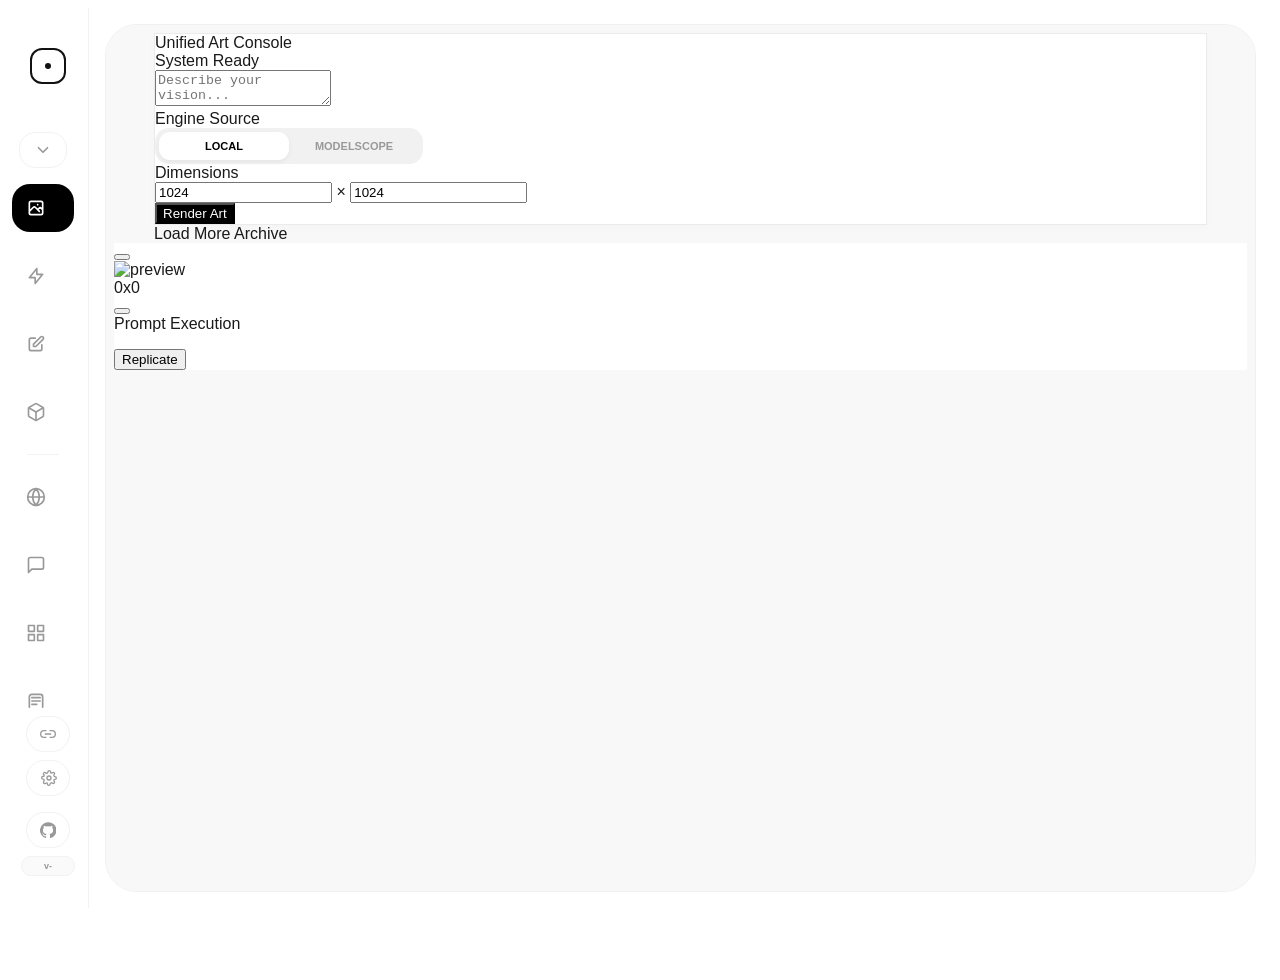
==== static/index.html @ 682364c4 "Merge upstream/main: 吸收上游 2026-07-28 修复 上游更新：APIMART 的 Gemini 协议报错修复、验证地址异步图片 bug 修复、 资产库 URL 公网库、放大" ====
<!DOCTYPE html>
<html lang="zh-CN">

<head>
    <meta charset="UTF-8">
    <meta name="viewport" content="width=device-width, initial-scale=1.0">
    <link rel="icon" href="/static/images/logo.png" type="image/png">
    <title>AI Studio</title>
    <style>
        html.studio-route-booting body {
            visibility: hidden !important;
        }
    </style>
    <script>
        (function(){
            try {
                var theme = localStorage.getItem('studio_theme') || localStorage.getItem('canvas_theme') || 'light';
                if(theme === 'dark') {
                    document.documentElement.classList.add('studio-theme-dark');
                    document.documentElement.classList.add('theme-dark');
                }
                document.documentElement.classList.add('studio-route-booting');
            } catch(e) {}
        })();
    </script>
    <script src="/static/vendor/js/tailwindcss-cdn.js?v=2026.07.28.1782696751"></script>
    <script src="/static/js/theme.js?v=2026.07.28.1783117645"></script>
    <script src="/static/js/i18n.js?v=2026.07.28.1784772334"></script>
    <style>
        @import url('/static/vendor/css/fonts.css?v=2026.07.28.1782696732');

        /* 本地 Tailwind 工具类兜底：CDN 慢/未就绪时也能立刻给图标尺寸，避免首屏左侧栏空白 */
        .w-1\.5 { width: 0.375rem; }
        .h-1\.5 { height: 0.375rem; }
        .w-4 { width: 1rem; }
        .h-4 { height: 1rem; }
        .w-5 { width: 1.25rem; }
        .h-5 { height: 1.25rem; }
        .flex-shrink-0 { flex-shrink: 0; }
        .rounded-full { border-radius: 9999px; }
        .mb-12 { margin-bottom: 3rem; }
        .transition-colors { transition-property: color, background-color, border-color, fill, stroke; transition-duration: 150ms; transition-timing-function: cubic-bezier(0.4, 0, 0.2, 1); }
        .animate-pulse { animation: studio-pulse 2s cubic-bezier(0.4, 0, 0.6, 1) infinite; }
        @keyframes studio-pulse { 0%, 100% { opacity: 1; } 50% { opacity: .5; } }

        :root {
            --accent: #000000;
            --fluid-ease: cubic-bezier(0.3, 0, 0, 1);
            --bg: #ffffff;
            --sidebar-bg: #ffffff;
            --stage-bg: #fcfcfc;
            --border: #f2f2f2;
            --stage-border: #f0f0f0;
            --text: #121212;
            --muted: #999;
            --nav-hover-bg: #fafafa;
            --monitor-bg: rgba(255, 255, 255, 0.7);
            --monitor-border: rgba(0, 0, 0, 0.05);
            --monitor-shadow: rgba(0, 0, 0, 0.04);
            --divider: rgba(0, 0, 0, 0.1);
            --scrollbar: #d8d8d8;
            --scrollbar-hover: #c0c0c0;
            --author-name: #000;
            --social-icon: #ccc;
        }

        html.theme-dark,
        body.theme-dark {
            --bg: #0f141d;
            --sidebar-bg: #0f141d;
            --stage-bg: #111722;
            --border: #242d3b;
            --stage-border: #2a3444;
            --text: #e5e9f0;
            --muted: #8f9aab;
            --nav-hover-bg: #171d29;
            --monitor-bg: rgba(23, 29, 41, 0.82);
            --monitor-border: rgba(255, 255, 255, 0.08);
            --monitor-shadow: rgba(0, 0, 0, 0.3);
            --divider: rgba(255, 255, 255, 0.15);
            --scrollbar: #334155;
            --scrollbar-hover: #475569;
            --author-name: #e5e9f0;
            --social-icon: #64748b;
        }

        /* 极简滚动条 */
        html,
        body {
            overscroll-behavior: auto;
            height: 100%;
            overflow: hidden;
        }

        *::-webkit-scrollbar {
            width: 10px !important;
            height: 10px !important;
            background: transparent !important;
        }

        *::-webkit-scrollbar-track {
            background: transparent !important;
            border: none !important;
        }

        *::-webkit-scrollbar-thumb {
            background-color: var(--scrollbar) !important;
            border: 3px solid transparent !important;
            border-right-width: 3px !important;
            background-clip: padding-box !important;
            border-radius: 10px !important;
            min-height: 36px;
        }

        *::-webkit-scrollbar-thumb:hover {
            background-color: var(--scrollbar-hover) !important;
        }

        *::-webkit-scrollbar-corner {
            background: transparent !important;
        }

        * {
            scrollbar-width: thin !important;
            scrollbar-color: var(--scrollbar) transparent !important;
        }

        body {
            background: var(--bg);
            font-family: 'Space Grotesk', sans-serif;
            overflow: hidden;
            height: 100vh;
            color: var(--text);
            transition: background 0.3s, color 0.3s;
        }

        .app-shell {
            display: flex;
            width: 100%;
            height: 100vh;
            background: var(--bg);
            position: relative;
            transition: background 0.3s;
        }

        /* 侧边栏 */
        .sidebar {
            width: 80px;
            min-width: 80px;
            height: 100vh;
            max-height: 100vh;
            background: var(--sidebar-bg);
            display: flex;
            flex-direction: column;
            align-items: center;
            border-right: 1px solid var(--border);
            padding: 40px 0;
            transition: width 0.5s var(--fluid-ease) 0.5s, background 0.3s, border-color 0.3s;
            z-index: 50;
            overflow: hidden;
        }

        .sidebar:hover {
            width: 220px;
            transition-delay: 0s;
        }

        body.studio-scale-host .sidebar {
            height: calc(100vh / var(--studio-ui-scale, 1));
            max-height: calc(100vh / var(--studio-ui-scale, 1));
            zoom: var(--studio-ui-scale, 1);
        }

        /* 首次加载时与 iframe 的 0.5s 淡入同步播放，避免侧栏"焊死"在原地造成视觉断层 */
        @keyframes sidebar-enter {
            from { opacity: 0; transform: translateX(-6px); }
            to { opacity: 1; transform: translateX(0); }
        }
        html:not(.studio-route-booting) .sidebar {
            animation: sidebar-enter 0.5s var(--fluid-ease);
        }

        .logo-ring {
            width: 36px;
            height: 36px;
            border: 2px solid var(--text);
            border-radius: 12px;
            background: transparent;
            padding: 0;
            color: var(--text);
            display: flex;
            align-items: center;
            justify-content: center;
            cursor: pointer;
            flex: 0 0 auto;
            /* 仅保留 hover 真正会用到的属性过渡，避免 transition: all 因首屏属性补齐被意外触发 */
            transition: transform 0.6s var(--fluid-ease) 0.5s, border-radius 0.6s var(--fluid-ease) 0.5s, border-color 0.3s, background-color .18s, box-shadow .2s;
        }

        .sidebar:hover .logo-ring {
            transform: rotate(90deg);
            border-radius: 50%;
            transition-delay: 0s;
        }

        .logo-ring:hover,
        .logo-ring:focus-visible {
            background: var(--nav-hover-bg);
            border-color: var(--text);
            box-shadow: 0 0 0 4px rgba(148, 163, 184, .16), 0 10px 24px rgba(15, 23, 42, .08);
            outline: none;
        }

        .logo-ring:hover #logo-dot,
        .logo-ring:focus-visible #logo-dot {
            transform: scale(1.8);
        }

        .logo-ring:active {
            transform: scale(.94);
            transition-delay: 0s;
        }

        .sidebar:hover .logo-ring:active {
            transform: rotate(90deg) scale(.94);
        }

        #logo-dot {
            transition: transform .16s ease, background-color .16s ease, box-shadow .16s ease;
        }

        /* 导航项 */
        .nav-item {
            position: relative;
            width: 48px;
            height: 48px;
            flex: 0 0 48px;
            margin: 10px 0;
            display: flex;
            align-items: center;
            justify-content: flex-start;
            border-radius: 18px;
            cursor: pointer;
            /* 只对 width 做带延迟的过渡（侧栏悬停展开效果）；background/color 不参与过渡，避免 active 切换时底色"流动" */
            transition: width 0.3s var(--fluid-ease) 0.5s;
            color: var(--muted);
            overflow: hidden;
            padding-left: 14px;
        }

        .sidebar:hover .nav-item {
            width: 190px;
            transition-delay: 0s;
        }

        .nav-item:hover {
            background: var(--nav-hover-bg);
            color: var(--text);
        }

        .nav-item.active {
            background: var(--accent);
            color: #fff;
        }

        html.theme-dark .nav-item.active,
        body.theme-dark .nav-item.active {
            background: #f1f5f9;
            color: #0f172a;
        }

        .nav-text {
            opacity: 0;
            margin-left: 16px;
            font-weight: 600;
            font-size: 14px;
            white-space: nowrap;
            transition: opacity 0.3s 0.5s;
        }

        .sidebar:hover .nav-text {
            opacity: 1;
            transition-delay: 0.1s;
        }

        .nav-fold-toggle {
            position: relative;
            width: 48px;
            height: 36px;
            flex: 0 0 36px;
            margin: 0 0 6px;
            padding-left: 14px;
            border: 1px solid var(--border);
            border-radius: 16px;
            background: transparent;
            color: var(--muted);
            display: flex;
            align-items: center;
            justify-content: flex-start;
            cursor: pointer;
            overflow: hidden;
            transition: width 0.3s var(--fluid-ease) 0.5s, background-color 0.2s, color 0.2s, border-color 0.2s;
        }

        .sidebar:hover .nav-fold-toggle {
            width: 190px;
            transition-delay: 0s;
        }

        .nav-fold-toggle:hover {
            background: var(--nav-hover-bg);
            color: var(--text);
            border-color: var(--stage-border);
        }

        .nav-fold-icon {
            width: 18px;
            height: 18px;
            flex: 0 0 auto;
            transition: transform 0.25s var(--fluid-ease);
        }

        .nav-fold-toggle[aria-expanded="false"] .nav-fold-icon {
            transform: rotate(-90deg);
        }

        .nav-fold-group {
            width: 100%;
            flex: 0 0 auto;
            max-height: 720px;
            opacity: 1;
            overflow: hidden;
            display: flex;
            flex-direction: column;
            align-items: center;
            transition: max-height 0.3s var(--fluid-ease), opacity 0.2s ease;
        }

        .nav-fold-group.is-collapsed {
            max-height: 0;
            opacity: 0;
            pointer-events: none;
        }

        .sidebar nav {
            width: 100%;
            min-height: 0;
            flex: 1 1 auto;
            overflow-y: auto;
            overflow-x: hidden;
            display: flex;
            flex-direction: column;
            align-items: center;
            padding: 0 0 6px;
            overscroll-behavior: contain;
            scrollbar-gutter: stable;
            -webkit-overflow-scrolling: touch;
            scrollbar-width: thin;
            scrollbar-color: rgba(148, 163, 184, .34) transparent;
        }

        .sidebar::-webkit-scrollbar { width: 4px !important; }
        .sidebar::-webkit-scrollbar-track { background: transparent !important; }
        .sidebar::-webkit-scrollbar-thumb {
            background: rgba(148, 163, 184, .34) !important;
            border: 0 !important;
            border-radius: 999px !important;
        }

        .sidebar nav::-webkit-scrollbar { width: 4px !important; }
        .sidebar nav::-webkit-scrollbar-track { background: transparent !important; }
        .sidebar nav::-webkit-scrollbar-thumb {
            background: rgba(148, 163, 184, .34) !important;
            border: 0 !important;
            border-radius: 999px !important;
        }

        .sidebar nav > * {
            flex-shrink: 0;
        }

        /* 主舞台区 */
        .stage {
            flex: 1;
            background: var(--stage-bg);
            margin: 16px;
            border-radius: 32px;
            overflow: hidden;
            border: 1px solid var(--stage-border);
            position: relative;
            transition: background 0.3s, border-color 0.3s;
        }

        body.studio-scale-host .stage {
            margin: max(10px, calc(16px * var(--studio-ui-scale, 1)));
            border-radius: max(20px, calc(32px * var(--studio-ui-scale, 1)));
        }

        iframe {
            position: absolute;
            inset: 0;
            width: 100%;
            height: 100%;
            border: none;
            opacity: 0;
            transform: scale(1.02);
            filter: blur(4px);
            transition: all 0.5s var(--fluid-ease);
            pointer-events: none;
        }

        iframe.active {
            opacity: 1;
            transform: scale(1);
            filter: blur(0);
            pointer-events: auto;
        }

        /* 左下角监视器 */
        .nano-monitor {
            position: absolute;
            bottom: 24px;
            left: 24px;
            z-index: 100;
            display: flex;
            align-items: center;
            gap: 10px;
            background: var(--monitor-bg);
            backdrop-filter: blur(12px);
            padding: 7px 12px;
            border-radius: 12px;
            border: 1px solid var(--monitor-border);
            box-shadow: 0 4px 20px var(--monitor-shadow);
            font-family: monospace;
            transition: all 0.4s var(--fluid-ease);
        }

        .nano-monitor.is-busy {
            background: #000;
            color: #fff;
            border-color: rgba(255, 255, 255, 0.1);
            box-shadow: 0 8px 30px rgba(0, 0, 0, 0.2);
        }

        .stat-group {
            display: flex;
            align-items: center;
            gap: 7px;
            font-size: 11px;
            font-weight: 700;
            color: var(--text);
        }

        .stat-group:first-child {
            gap: 8px;
        }

        .nano-monitor.is-busy .stat-group {
            color: #fff;
        }

        .divider {
            width: 1px;
            height: 12px;
            background: var(--divider);
        }

        .is-busy .divider {
            background: rgba(255, 255, 255, 0.2);
        }

        .pulse-dot {
            width: 6px;
            height: 6px;
            border-radius: 50%;
            background: #10b981;
            margin-right: 2px;
            flex: 0 0 auto;
        }

        .spinner-nano {
            width: 10px;
            height: 10px;
            border: 2px solid rgba(255, 255, 255, 0.2);
            border-top-color: #fff;
            border-radius: 50%;
            animation: spin 0.8s linear infinite;
            display: none;
        }

        .is-busy .spinner-nano { display: block; }
        .is-busy .pulse-dot { display: none; }

        @keyframes spin {
            to { transform: rotate(360deg); }
        }

        .label-nano {
            text-transform: uppercase;
            letter-spacing: 0.5px;
            opacity: 0.5;
            font-size: 9px;
        }

        /* 作者组件 */
        .author-box {
            width: 100%;
            height: 60px;
            flex: 0 0 60px;
            position: relative;
            display: flex;
            align-items: center;
            justify-content: center;
            overflow: hidden;
        }

        .dx-letter {
            position: absolute;
            font-size: 14px;
            font-weight: 800;
            color: var(--text);
            /* 只过渡 hover 时真正改的 transform/opacity，避免 all 触发延迟 */
            transition: transform 0.5s var(--fluid-ease) 0.4s, opacity 0.5s var(--fluid-ease) 0.4s;
            z-index: 10;
        }

        .letter-d { transform: translateX(-8px); }
        .letter-x { transform: translateX(8px); }

        .sidebar:hover .letter-d {
            transform: translateX(-120px);
            opacity: 0;
            transition-delay: 0s;
        }

        .sidebar:hover .letter-x {
            transform: translateX(120px);
            opacity: 0;
            transition-delay: 0s;
        }

        .author-content-wrap {
            display: flex;
            flex-direction: column;
            align-items: center;
            opacity: 0;
            transform: scale(0.9);
            transition: all 0.4s var(--fluid-ease) 0s;
            pointer-events: none;
        }

        .sidebar:hover .author-content-wrap {
            opacity: 1;
            transform: scale(1);
            transition-delay: 0.2s;
            pointer-events: auto;
        }

        .author-name-lite {
            font-size: 12px;
            font-weight: 700;
            margin-bottom: 8px;
            color: var(--author-name);
        }

        .social-row-lite { display: flex; gap: 12px; }

        .social-icon-lite {
            color: var(--social-icon);
            transition: color 0.2s, transform 0.2s;
        }

        .social-icon-lite:hover {
            color: var(--text);
            transform: translateY(-1px);
        }

        .side-actions {
            margin-top:auto;
            margin-bottom:12px;
            display:flex;
            flex-direction:column;
            align-items:center;
            gap:8px;
            width:100%;
            flex:0 0 auto;
        }

        .side-pill {
            width:44px;
            height:36px;
            border-radius:999px;
            background: transparent;
            border: 1px solid var(--border);
            color: var(--muted);
            display: flex;
            align-items: center;
            justify-content: center;
            cursor: pointer;
            /* 只过渡 hover/激活会改的属性，避免 all 触发延迟 */
            transition: width 0.3s var(--fluid-ease) 0.5s, gap 0.3s var(--fluid-ease) 0.5s, background-color 0.2s, color 0.2s, border-color 0.2s;
            flex-shrink: 0;
            overflow:hidden;
            gap:8px;
            position:relative;
        }

        .sidebar:hover .side-pill {
            width: 170px;
            transition-delay: 0s;
        }

        .side-pill:hover {
            background: var(--nav-hover-bg);
            color: var(--text);
            border-color: var(--stage-border);
        }

        .side-pill.active {
            background: var(--text);
            color: var(--bg);
            border-color: var(--text);
        }

        .side-pill.update-available {
            border-color:#22c55e;
            color:#16a34a;
            overflow:visible;
        }

        html.theme-dark .side-pill.update-available,
        body.theme-dark .side-pill.update-available {
            border-color:#86efac;
            color:#86efac;
        }

        .side-pill.update-available::after {
            content:"NEW";
            position:absolute;
            top:-7px;
            right:-9px;
            min-width:28px;
            height:16px;
            padding:0 5px;
            border-radius:999px;
            background:#22c55e;
            display:flex;
            align-items:center;
            justify-content:center;
            color:#fff;
            font-size:9px;
            font-weight:900;
            letter-spacing:.02em;
            box-shadow:0 6px 16px rgba(34,197,94,.28), 0 0 0 3px rgba(34,197,94,.12);
            pointer-events:none;
        }

        html.theme-dark .side-pill.update-available::after,
        body.theme-dark .side-pill.update-available::after {
            background:#4ade80;
            color:#052e16;
            box-shadow:0 6px 16px rgba(74,222,128,.22), 0 0 0 3px rgba(74,222,128,.12);
        }

        .side-pill svg { width: 16px; height: 16px; flex:0 0 auto; }
        .settings-fold-chevron {
            width: 13px !important;
            height: 13px !important;
            margin-left: -2px;
            opacity: 0;
            max-width: 0;
            overflow: hidden;
            transition: opacity 0.3s 0.5s, max-width 0.3s var(--fluid-ease) 0.5s, transform .22s var(--fluid-ease);
        }
        .sidebar:hover .settings-fold-chevron,
        .sidebar.is-pinned .settings-fold-chevron {
            opacity: .72;
            max-width: 16px;
            transition-delay: .15s, .15s, 0s;
        }
        .settings-fold-toggle[aria-expanded="true"] .settings-fold-chevron {
            transform: rotate(180deg);
        }
        .settings-fold-group {
            width: 100%;
            max-height: 0;
            opacity: 0;
            overflow: hidden;
            display: flex;
            flex-direction: column;
            align-items: center;
            gap: 8px;
            pointer-events: none;
            transition: max-height .28s var(--fluid-ease), opacity .18s ease;
        }
        .settings-fold-group:not(.is-collapsed) {
            max-height: 132px;
            opacity: 1;
            pointer-events: auto;
        }
        .side-pill-text {
            opacity:0;
            max-width:0;
            font-size:12px;
            font-weight:800;
            letter-spacing:.02em;
            white-space:nowrap;
            overflow:hidden;
            transition: opacity 0.3s 0.5s, max-width 0.3s var(--fluid-ease) 0.5s;
        }
        .sidebar:hover .side-pill-text {
            opacity:1;
            max-width:120px;
            transition-delay:.15s;
        }
        /* 折叠态去除 gap，避免图标被推偏 */
        .side-pill { gap:0; }
        .sidebar:hover .side-pill { gap:8px; }

        .project-version-badge {
            width:44px;
            min-height:18px;
            padding:0 4px;
            border-radius:999px;
            border:1px solid var(--border);
            background:var(--nav-hover-bg);
            color:var(--muted);
            display:flex;
            align-items:center;
            justify-content:center;
            font-size:9px;
            font-weight:800;
            line-height:1;
            white-space:nowrap;
            overflow:hidden;
            cursor:pointer;
            transition:width 0.3s var(--fluid-ease) 0.5s, color .2s, border-color .2s, background-color .2s;
        }
        .project-version-badge:hover { color:var(--text); border-color:var(--accent, #6366f1); }
        .project-version-badge.checking { opacity:.6; animation:badge-pulse 1s ease-in-out infinite; }
        @keyframes badge-pulse { 0%,100%{opacity:.5;} 50%{opacity:1;} }

        .sidebar:hover .project-version-badge {
            width:170px;
            transition-delay:0s;
        }

        .project-version-full { display:none; }
        .sidebar:hover .project-version-compact { display:none; }
        .sidebar:hover .project-version-full { display:inline; }

        .update-now-btn {
            display:none;
            width:56px;
            min-height:24px;
            padding:0 7px;
            border-radius:999px;
            border:1px solid rgba(34,197,94,.35);
            background:rgba(34,197,94,.1);
            color:#16a34a;
            align-items:center;
            justify-content:center;
            gap:5px;
            font-size:9px;
            font-weight:900;
            overflow:hidden;
            transition:width 0.3s var(--fluid-ease) 0.5s, background-color .2s, color .2s, border-color .2s;
        }
        .update-now-btn.show { display:flex; }
        .sidebar:hover .update-now-btn { width:170px; transition-delay:0s; }
        .update-now-btn:hover { background:#16a34a; color:#fff; border-color:#16a34a; }
        .update-now-btn[disabled] { opacity:.7; cursor:wait; }
        .update-now-btn svg { display:none; width:14px; height:14px; flex:0 0 auto; }
        .sidebar:hover .update-now-btn svg { display:block; }
        .update-now-text {
            opacity:1;
            max-width:42px;
            white-space:nowrap;
            overflow:hidden;
            transition: opacity 0.3s 0.5s, max-width 0.3s var(--fluid-ease) 0.5s;
        }
        .update-action-prefix { display:none; }
        .update-version-full { display:none; }
        .sidebar:hover .update-version-compact { display:none; }
        .sidebar:hover .update-version-full { display:inline; }
        .sidebar:hover .update-action-prefix { display:inline; }
        .sidebar:hover .update-now-text { max-width:130px; transition-delay:.15s; }
        .update-now-btn.show + .project-version-badge { display:none; }
        html.theme-dark .update-now-btn,
        body.theme-dark .update-now-btn {
            border-color:rgba(134,239,172,.42);
            background:rgba(74,222,128,.12);
            color:#86efac;
        }
        html.theme-dark .update-now-btn:hover,
        body.theme-dark .update-now-btn:hover {
            background:#86efac;
            border-color:#86efac;
            color:#052e16;
        }

        @media (max-height: 760px) {
            .sidebar {
                padding: 18px 0 14px;
                overflow-y:hidden;
                overflow-x:hidden;
                overscroll-behavior:contain;
                -webkit-overflow-scrolling:touch;
                scrollbar-width:thin;
                scrollbar-color:rgba(148,163,184,.34) transparent;
            }
            .sidebar nav {
                flex:1 1 auto;
                min-height:0;
                overflow-y:auto;
                overflow-x:hidden;
                padding-bottom:0;
            }
            .logo-ring { margin-bottom: 16px !important; }
            .nav-item {
                height: 42px;
                flex-basis: 42px;
                margin: 5px 0;
                border-radius: 15px;
            }
            .nav-fold-toggle {
                height: 32px;
                flex-basis: 32px;
                margin-bottom: 4px;
                border-radius: 14px;
            }
            .nav-fold-group { max-height: 720px; }
            .side-actions {
                margin-top:auto;
                margin-bottom:6px;
                gap:5px;
                padding-top:8px;
                border-top:1px solid var(--border);
            }
            .settings-fold-group {
                gap: 5px;
            }
            .settings-fold-group:not(.is-collapsed) {
                max-height: 105px;
            }
            .side-pill {
                height:30px;
                flex-basis:30px;
                width:40px;
            }
            .project-version-badge { width:40px; min-height:16px; font-size:8px; }
            .update-now-btn.show { min-height:22px; width:48px; }
            .author-box {
                height:32px;
                flex-basis:32px;
            }
            .dx-letter {
                font-size:12px;
            }
        }

        @media (max-height: 660px) {
            .sidebar { padding: 12px 0; }
            .sidebar nav {
                flex:1 1 auto;
                min-height:0;
                overflow-y:auto;
                overflow-x:hidden;
                padding-bottom:0;
            }
            .logo-ring {
                width:32px;
                height:32px;
                border-radius:10px;
                margin-bottom:10px !important;
            }
            .nav-item {
                height:38px;
                flex-basis:38px;
                margin:3px 0;
                border-radius:14px;
            }
            .nav-fold-toggle { height:30px; flex-basis:30px; }
            .nav-fold-group { max-height: 720px; }
            .side-actions {
                margin-top:auto;
                margin-bottom:4px;
                gap:4px;
                padding-top:6px;
            }
            .settings-fold-group {
                gap: 4px;
            }
            .settings-fold-group:not(.is-collapsed) {
                max-height: 102px;
            }
            .side-pill {
                height:30px;
                flex-basis:30px;
                width:38px;
            }
            .author-box {
                height:28px;
                flex-basis:28px;
            }
            .dx-letter {
                font-size:11px;
            }
            .side-pill svg { width:15px; height:15px; }
            .project-version-badge { width:38px; min-height:16px; font-size:8px; }
            .update-now-btn.show { width:46px; min-height:22px; font-size:8px; }
        }

        .studio-modal[hidden] {
            display:none !important;
        }

        .studio-modal {
            position:fixed;
            inset:0;
            z-index:500;
            display:flex;
            align-items:center;
            justify-content:center;
            padding:24px;
            background:rgba(15,23,42,.38);
            backdrop-filter:blur(10px);
        }

        .studio-modal-panel {
            width:min(560px, 100%);
            max-height:min(760px, calc(100vh - 48px));
            display:flex;
            flex-direction:column;
            overflow:hidden;
            border-radius:8px;
            border:1px solid rgba(15,23,42,.1);
            background:#fff;
            color:#111827;
            box-shadow:0 24px 70px rgba(15,23,42,.24);
        }

        .studio-modal-head {
            display:flex;
            align-items:flex-start;
            justify-content:space-between;
            gap:16px;
            padding:20px 20px 14px;
            border-bottom:1px solid #eef2f7;
        }

        .studio-modal-kicker {
            font-size:11px;
            font-weight:900;
            letter-spacing:.08em;
            color:#16a34a;
            text-transform:uppercase;
            margin-bottom:6px;
        }

        .studio-modal-title {
            font-size:20px;
            line-height:1.25;
            font-weight:900;
            margin:0;
            letter-spacing:0;
        }

        .studio-modal-close {
            width:32px;
            height:32px;
            border-radius:8px;
            border:1px solid #e5e7eb;
            background:#fff;
            color:#64748b;
            display:flex;
            align-items:center;
            justify-content:center;
            cursor:pointer;
            flex:0 0 auto;
        }

        .studio-modal-close:hover {
            color:#111827;
            border-color:#cbd5e1;
            background:#f8fafc;
        }

        .studio-modal-body {
            padding:18px 20px;
            overflow:auto;
        }

        .studio-modal-copy {
            margin:0 0 14px;
            color:#475569;
            font-size:13px;
            line-height:1.7;
        }

        .update-modal-summary {
            display:flex;
            align-items:flex-start;
            gap:10px;
            margin-top:16px;
            padding:12px;
            border:1px solid #e5e7eb;
            border-radius:8px;
            background:#f8fafc;
            color:#334155;
            font-size:12px;
            line-height:1.55;
        }

        .update-modal-summary strong {
            display:block;
            color:#111827;
            margin-bottom:2px;
            font-size:12px;
        }

        .update-modal-dot {
            width:9px;
            height:9px;
            margin-top:4px;
            border-radius:99px;
            background:#94a3b8;
            flex:0 0 auto;
        }

        .update-modal-summary.ok .update-modal-dot { background:#22c55e; }
        .update-modal-summary.warn .update-modal-dot { background:#f59e0b; }
        .update-modal-summary.fail .update-modal-dot { background:#ef4444; }

        /* 更新弹窗：双卡片需要更宽的面板，避免左右布局被裁剪 */
        #project-update-modal .studio-modal-panel { width:min(880px, 100%); max-height:min(840px, calc(100vh - 48px)); }
        .update-notes-box { margin:2px 0 14px; padding:12px; border:1px solid #e5e7eb; border-radius:8px; background:#fbfdff; }
        .update-notes-head { display:flex; align-items:center; justify-content:space-between; gap:12px; margin-bottom:8px; }
        .update-notes-head strong { font-size:12px; color:#111827; font-weight:950; }
        .update-notes-version { color:#64748b; font-size:11px; font-weight:800; white-space:nowrap; }
        .update-notes-list { margin:0; padding:0 0 0 16px; display:grid; gap:6px; color:#334155; font-size:12px; line-height:1.55; }
        .update-notes-empty { margin:0; color:#94a3b8; font-size:12px; line-height:1.55; }
        .update-source-list { display:grid; grid-template-columns:1fr 1fr; gap:12px; margin-top:14px; align-items:stretch; }
        @media (max-width: 720px) { .update-source-list { grid-template-columns:1fr; } }
        .update-source-card { width:100%; min-width:0; border:1px solid #e5e7eb; border-radius:10px; background:#fff; color:#111827; text-align:left; padding:12px; display:flex; flex-direction:column; gap:10px; cursor:pointer; transition:border-color .16s ease, box-shadow .16s ease, transform .16s ease, background .16s ease; }
        .update-source-card:hover { transform:translateY(-1px); border-color:#cbd5e1; box-shadow:0 12px 28px rgba(15,23,42,.08); }
        .update-source-card.active { border-color:#16a34a; box-shadow:0 0 0 2px rgba(22,163,74,.20); background:#f0fdf4; }
        .update-source-head { display:flex; align-items:center; justify-content:space-between; gap:10px; }
        .update-source-title { min-width:0; display:flex; flex-direction:column; gap:4px; }
        .update-source-title strong { color:#111827; font-size:13px; line-height:1.2; font-weight:950; }
        .update-source-title span { color:#64748b; font-size:11px; line-height:1.35; font-weight:700; }
        .update-source-head-right { flex:0 0 auto; display:flex; align-items:center; gap:8px; }
        .update-source-check { display:none; flex:0 0 auto; width:22px; height:22px; border-radius:999px; background:#16a34a; color:#fff; align-items:center; justify-content:center; }
        .update-source-check svg { width:14px; height:14px; }
        .update-source-card.active .update-source-check { display:flex; }
        .update-source-badge { flex:0 0 auto; min-width:56px; height:24px; border-radius:999px; background:#f1f5f9; color:#64748b; display:flex; align-items:center; justify-content:center; padding:0 9px; font-size:10px; font-weight:900; }
        .update-source-badge.ok { background:#16a34a; color:#fff; }
        .update-source-badge.bad { background:#dc2626; color:#fff; }
        .connectivity-list { display:grid; gap:8px; min-width:0; }

        .connectivity-row {
            display:grid;
            grid-template-columns:12px minmax(0, 1fr) auto;
            align-items:center;
            gap:10px;
            min-height:42px;
            padding:9px 10px;
            border:1px solid #eef2f7;
            border-radius:8px;
            background:#fff;
        }
        .connectivity-row > div { min-width:0; }

        .connectivity-indicator {
            width:9px;
            height:9px;
            border-radius:99px;
            background:#94a3b8;
        }

        .connectivity-row.ok .connectivity-indicator { background:#22c55e; }
        .connectivity-row.fail .connectivity-indicator { background:#ef4444; }
        .connectivity-row.pending .connectivity-indicator {
            background:#94a3b8;
            animation: studio-pulse 1s ease-in-out infinite;
        }

        .connectivity-name {
            font-size:12px;
            font-weight:900;
            color:#111827;
            line-height:1.25;
        }

        .connectivity-url {
            margin-top:3px;
            max-width:100%;
            overflow:hidden;
            text-overflow:ellipsis;
            white-space:nowrap;
            font-size:10px;
            color:#94a3b8;
        }

        .connectivity-status {
            justify-self:end;
            font-size:11px;
            font-weight:900;
            color:#64748b;
            white-space:nowrap;
        }
        .connectivity-row.ok .connectivity-status { color:#16a34a; }
        .connectivity-row.fail .connectivity-status { color:#ef4444; }

        .connectivity-error {
            grid-column:2 / 4;
            margin-top:-4px;
            color:#ef4444;
            font-size:11px;
            line-height:1.45;
            word-break:break-word;
        }

        .studio-modal-actions {
            display:flex;
            justify-content:flex-end;
            gap:10px;
            padding:14px 20px 18px;
            border-top:1px solid #eef2f7;
            background:#fff;
        }

        .studio-modal-btn {
            min-height:36px;
            padding:0 14px;
            border-radius:8px;
            border:1px solid #e5e7eb;
            background:#fff;
            color:#334155;
            display:inline-flex;
            align-items:center;
            justify-content:center;
            gap:7px;
            font-size:12px;
            font-weight:900;
            cursor:pointer;
        }

        .studio-modal-btn svg {
            width:15px;
            height:15px;
            flex:0 0 auto;
        }

        .studio-modal-btn:hover {
            background:#f8fafc;
            border-color:#cbd5e1;
        }

        #connectivity-test-btn {
            border-color:rgba(37,99,235,.24);
            background:#eff6ff;
            color:#1d4ed8;
            transition:transform .16s ease, background-color .18s ease, border-color .18s ease, color .18s ease, box-shadow .18s ease;
        }

        #connectivity-test-btn:hover {
            transform:translateY(-1px);
            border-color:#2563eb;
            background:#2563eb;
            color:#fff;
            box-shadow:0 10px 22px rgba(37,99,235,.20);
        }

        #connectivity-test-btn:hover svg {
            transform:rotate(24deg);
        }

        #connectivity-test-btn:active {
            transform:translateY(0);
            box-shadow:0 5px 12px rgba(37,99,235,.16);
        }

        #connectivity-test-btn svg {
            transition:transform .18s ease;
        }

        .studio-modal-btn.primary {
            background:#111827;
            border-color:#111827;
            color:#fff;
        }

        .studio-modal-btn.primary:hover {
            background:#16a34a;
            border-color:#16a34a;
        }

        .studio-modal-btn[disabled] {
            opacity:.58;
            cursor:wait;
        }

        html.theme-dark .studio-modal,
        body.theme-dark .studio-modal {
            background:rgba(2,6,23,.56);
        }

        html.theme-dark .studio-modal-panel,
        body.theme-dark .studio-modal-panel,
        html.theme-dark .studio-modal-close,
        body.theme-dark .studio-modal-close,
        html.theme-dark .connectivity-row,
        body.theme-dark .connectivity-row,
        html.theme-dark .studio-modal-actions,
        body.theme-dark .studio-modal-actions,
        html.theme-dark .studio-modal-btn,
        body.theme-dark .studio-modal-btn {
            background:#111216;
            border-color:#25262b;
            color:#e8e8ea;
        }

        html.theme-dark .update-source-card,
        body.theme-dark .update-source-card {
            background:#111216;
            border-color:#25262b;
            color:#e8e8ea;
        }

        html.theme-dark .update-source-card.active,
        body.theme-dark .update-source-card.active {
            border-color:#22c55e;
            box-shadow:0 0 0 2px rgba(34,197,94,.35);
            background:rgba(34,197,94,.12);
        }

        html.theme-dark .studio-modal-head,
        body.theme-dark .studio-modal-head,
        html.theme-dark .studio-modal-actions,
        body.theme-dark .studio-modal-actions {
            border-color:#25262b;
        }

        html.theme-dark .studio-modal-copy,
        body.theme-dark .studio-modal-copy,
        html.theme-dark .connectivity-status,
        body.theme-dark .connectivity-status {
            color:#8f9aab;
        }

        html.theme-dark .update-modal-summary,
        body.theme-dark .update-modal-summary {
            background:#0c0d10;
            border-color:#25262b;
            color:#9aa6b8;
        }

        html.theme-dark .update-notes-box,
        body.theme-dark .update-notes-box {
            background:#0c0d10;
            border-color:#25262b;
        }

        html.theme-dark .update-modal-summary strong,
        body.theme-dark .update-modal-summary strong,
        html.theme-dark .update-notes-head strong,
        body.theme-dark .update-notes-head strong,
        html.theme-dark .update-source-title strong,
        body.theme-dark .update-source-title strong,
        html.theme-dark .connectivity-name,
        body.theme-dark .connectivity-name {
            color:#e8e8ea;
        }

        html.theme-dark .update-notes-list,
        body.theme-dark .update-notes-list {
            color:#cbd5e1;
        }

        html.theme-dark .update-notes-version,
        body.theme-dark .update-notes-version,
        html.theme-dark .update-notes-empty,
        body.theme-dark .update-notes-empty,
        html.theme-dark .update-source-title span,
        body.theme-dark .update-source-title span {
            color:#8f9aab;
        }

        html.theme-dark .studio-modal-btn.primary,
        body.theme-dark .studio-modal-btn.primary {
            background:#d8dee9;
            border-color:#d8dee9;
            color:#10141d;
        }

        html.theme-dark #connectivity-test-btn,
        body.theme-dark #connectivity-test-btn {
            background:rgba(96,165,250,.12);
            border-color:rgba(96,165,250,.34);
            color:#93c5fd;
        }

        html.theme-dark #connectivity-test-btn:hover,
        body.theme-dark #connectivity-test-btn:hover {
            background:#60a5fa;
            border-color:#60a5fa;
            color:#07111f;
            box-shadow:0 10px 24px rgba(96,165,250,.18);
        }

        html.theme-dark .studio-modal-btn.primary:hover,
        body.theme-dark .studio-modal-btn.primary:hover {
            background:#86efac;
            border-color:#86efac;
            color:#052e16;
        }

        @media (max-width: 640px) {
            .studio-modal {
                align-items:flex-end;
                padding:12px;
            }
            .studio-modal-panel {
                max-height:calc(100vh - 24px);
            }
            .studio-modal-actions {
                flex-wrap:wrap;
            }
            .studio-modal-btn {
                flex:1 1 130px;
            }
        }

        .sidebar.is-pinned {
            width: 220px;
            transition-delay: 0s;
        }
        .sidebar.is-pinned .logo-ring {
            transform: rotate(90deg);
            border-radius: 50%;
            transition-delay: 0s;
            background: var(--nav-hover-bg);
            color: var(--text);
            box-shadow: 0 0 0 4px rgba(148, 163, 184, .10);
        }
        .sidebar.is-pinned #logo-dot {
            background: var(--text) !important;
            transform: scale(1.35);
            box-shadow: 0 0 0 4px rgba(148, 163, 184, .16);
        }
        .sidebar.is-pinned .logo-ring:hover,
        .sidebar.is-pinned .logo-ring:focus-visible {
            box-shadow: 0 0 0 5px rgba(148, 163, 184, .14);
        }
        .sidebar.is-pinned .nav-item,
        .sidebar.is-pinned .nav-fold-toggle {
            width: 190px;
            transition-delay: 0s;
        }
        .sidebar.is-pinned .nav-text {
            opacity: 1;
            transition-delay: 0.1s;
        }
        .sidebar.is-pinned .letter-d {
            transform: translateX(-120px);
            opacity: 0;
            transition-delay: 0s;
        }
        .sidebar.is-pinned .letter-x {
            transform: translateX(120px);
            opacity: 0;
            transition-delay: 0s;
        }
        .sidebar.is-pinned .author-content-wrap {
            opacity: 1;
            transform: scale(1);
            transition-delay: 0.2s;
            pointer-events: auto;
        }
        .sidebar.is-pinned .side-pill {
            width: 170px;
            gap: 8px;
            transition-delay: 0s;
        }
        .sidebar.is-pinned .side-pill-text {
            opacity: 1;
            max-width: 120px;
            transition-delay: .15s;
        }
        .sidebar.is-pinned .project-version-badge,
        .sidebar.is-pinned .update-now-btn {
            width: 170px;
            transition-delay: 0s;
        }
        .sidebar.is-pinned .project-version-compact,
        .sidebar.is-pinned .update-version-compact {
            display: none;
        }
        .sidebar.is-pinned .project-version-full,
        .sidebar.is-pinned .update-version-full,
        .sidebar.is-pinned .update-action-prefix {
            display: inline;
        }
        .sidebar.is-pinned .update-now-btn svg {
            display: block;
        }
        .sidebar.is-pinned .update-now-text {
            max-width: 130px;
            transition-delay: .15s;
        }

        .sidebar.is-collapsing:hover {
            width: 80px;
        }
        .sidebar.is-collapsing:hover .logo-ring {
            transform: none;
            border-radius: 12px;
            background: transparent;
        }
        .sidebar.is-collapsing:hover .nav-item,
        .sidebar.is-collapsing:hover .nav-fold-toggle {
            width: 48px;
        }
        .sidebar.is-collapsing:hover .nav-text {
            opacity: 0;
        }
        .sidebar.is-collapsing:hover .letter-d {
            transform: translateX(-8px);
            opacity: 1;
        }
        .sidebar.is-collapsing:hover .letter-x {
            transform: translateX(8px);
            opacity: 1;
        }
        .sidebar.is-collapsing:hover .author-content-wrap {
            opacity: 0;
            transform: scale(0.9);
            pointer-events: none;
        }
        .sidebar.is-collapsing:hover .side-pill {
            width: 44px;
            gap: 0;
        }
        .sidebar.is-collapsing:hover .side-pill-text {
            opacity: 0;
            max-width: 0;
        }
        .sidebar.is-collapsing:hover .project-version-badge {
            width: 44px;
        }
        .sidebar.is-collapsing:hover .project-version-compact,
        .sidebar.is-collapsing:hover .update-version-compact {
            display: inline;
        }
        .sidebar.is-collapsing:hover .project-version-full,
        .sidebar.is-collapsing:hover .update-version-full,
        .sidebar.is-collapsing:hover .update-action-prefix {
            display: none;
        }
        .sidebar.is-collapsing:hover .update-now-btn {
            width: 56px;
        }
        .sidebar.is-collapsing:hover .update-now-btn svg {
            display: none;
        }
        .sidebar.is-collapsing:hover .update-now-text {
            max-width: 42px;
        }
    </style>
</head>

<body>

    <div class="app-shell">
        <aside class="sidebar" id="studioSidebar">
            <button class="logo-ring mb-12" id="sidebarLogoToggle" type="button" onclick="toggleSidebarPinned(event)" aria-pressed="false" title="固定导航栏">
                <div class="w-1.5 h-1.5 rounded-full transition-colors" id="logo-dot" style="background:var(--text)"></div>
            </button>

            <nav>
                <button class="nav-fold-toggle" id="local-nav-toggle" type="button" onclick="toggleLocalNav()" aria-expanded="true" title="折叠本地功能">
                    <svg class="nav-fold-icon" fill="none" stroke="currentColor" viewBox="0 0 24 24" stroke-width="2.2" stroke-linecap="round" stroke-linejoin="round" aria-hidden="true">
                        <polyline points="6 9 12 15 18 9"></polyline>
                    </svg>
                    <span class="nav-text" data-i18n="nav.localTools">本地功能</span>
                </button>

                <div class="nav-fold-group" id="local-nav-group">
                    <div class="nav-item active" onclick="switchUI(this, 'zimage')">
                        <svg class="w-5 h-5 flex-shrink-0" fill="none" stroke="currentColor" viewBox="0 0 24 24">
                            <path d="M4 16l4.586-4.586a2 2 0 012.828 0L16 16m-2-2l1.587-1.587a2 2 0 012.828 0L20 14m-6-6h.01M6 20h12a2 2 0 002-2V6a2 2 0 00-2-2H6a2 2 0 00-2 2v12a2 2 0 002 2z" stroke-width="2" stroke-linecap="round" stroke-linejoin="round"></path>
                        </svg>
                        <span class="nav-text" data-i18n="nav.textToImage">文生图</span>
                    </div>
                    <div class="nav-item" onclick="switchUI(this, 'enhance')">
                        <svg class="w-5 h-5 flex-shrink-0" fill="none" stroke="currentColor" viewBox="0 0 24 24">
                            <path d="M13 10V3L4 14h7v7l9-11h-7z" stroke-width="2" stroke-linecap="round" stroke-linejoin="round"></path>
                        </svg>
                        <span class="nav-text" data-i18n="nav.enhance">细节增强</span>
                    </div>
                    <div class="nav-item" onclick="switchUI(this, 'klein')">
                        <svg class="w-5 h-5 flex-shrink-0" fill="none" stroke="currentColor" viewBox="0 0 24 24">
                            <path d="M11 5H6a2 2 0 00-2 2v11a2 2 0 002 2h11a2 2 0 002-2v-5m-1.414-9.414a2 2 0 112.828 2.828L11.828 15H9v-2.828l8.586-8.586z" stroke-width="2" stroke-linecap="round" stroke-linejoin="round"></path>
                        </svg>
                        <span class="nav-text" data-i18n="nav.imageEdit">图片编辑</span>
                    </div>
                    <div class="nav-item" onclick="switchUI(this, 'angle')">
                        <svg class="w-5 h-5 flex-shrink-0" fill="none" stroke="currentColor" viewBox="0 0 24 24" stroke-width="2" stroke-linecap="round" stroke-linejoin="round">
                            <path d="M21 16V8a2 2 0 0 0-1-1.73l-7-4a2 2 0 0 0-2 0l-7 4A2 2 0 0 0 3 8v8a2 2 0 0 0 1 1.73l7 4a2 2 0 0 0 2 0l7-4A2 2 0 0 0 21 16z"></path>
                            <polyline points="3.27 6.96 12 12.01 20.73 6.96"></polyline>
                            <line x1="12" y1="22.08" x2="12" y2="12"></line>
                        </svg>
                        <span class="nav-text" data-i18n="nav.angle">角度控制</span>
                    </div>
                </div>

                <!-- 分隔线 -->
                <div style="width:32px;height:1px;background:var(--border);margin:8px auto;transition:background 0.3s;"></div>

                <div class="nav-item" onclick="switchUI(this, 'online')">
                    <svg class="w-5 h-5 flex-shrink-0" fill="none" stroke="currentColor" viewBox="0 0 24 24" stroke-width="2" stroke-linecap="round" stroke-linejoin="round">
                        <path d="M12 2a10 10 0 1 0 0 20A10 10 0 0 0 12 2z"></path>
                        <path d="M2 12h20M12 2a15.3 15.3 0 0 1 4 10 15.3 15.3 0 0 1-4 10 15.3 15.3 0 0 1-4-10 15.3 15.3 0 0 1 4-10z"></path>
                    </svg>
                    <span class="nav-text" data-i18n="nav.online">在线生图</span>
                </div>
                <div class="nav-item" onclick="switchUI(this, 'gpt-chat')">
                    <svg class="w-5 h-5 flex-shrink-0" fill="none" stroke="currentColor" viewBox="0 0 24 24" stroke-width="2" stroke-linecap="round" stroke-linejoin="round">
                        <path d="M21 15a2 2 0 0 1-2 2H7l-4 4V5a2 2 0 0 1 2-2h14a2 2 0 0 1 2 2z"></path>
                    </svg>
                    <span class="nav-text" data-i18n="nav.gpt">GPT 对话</span>
                </div>
                <div class="nav-item" onclick="switchUI(this, 'canvas')">
                    <svg class="w-5 h-5 flex-shrink-0" fill="none" stroke="currentColor" viewBox="0 0 24 24" stroke-width="2" stroke-linecap="round" stroke-linejoin="round">
                        <rect x="3" y="3" width="7" height="7"></rect>
                        <rect x="14" y="3" width="7" height="7"></rect>
                        <rect x="14" y="14" width="7" height="7"></rect>
                        <rect x="3" y="14" width="7" height="7"></rect>
                    </svg>
                    <span class="nav-text" data-i18n="nav.canvas">无限画布</span>
                </div>
                <div class="nav-item" onclick="switchUI(this, 'asset-manager')">
                    <svg class="w-5 h-5 flex-shrink-0" fill="none" stroke="currentColor" viewBox="0 0 24 24" stroke-width="2" stroke-linecap="round" stroke-linejoin="round">
                        <path d="M4 19.5V6.8A2.8 2.8 0 0 1 6.8 4h10.4A2.8 2.8 0 0 1 20 6.8v12.7"></path>
                        <path d="M7 8h10"></path>
                        <path d="M7 12h10"></path>
                        <path d="M7 16h6"></path>
                    </svg>
                    <span class="nav-text" data-i18n="nav.assetManager">素材库</span>
                </div>
            </nav>

            <div class="side-actions">
                <button class="side-pill" onclick="switchUI(this, 'api-settings')" type="button" title="API 设置">
                    <svg fill="none" stroke="currentColor" viewBox="0 0 24 24" stroke-width="2" stroke-linecap="round" stroke-linejoin="round">
                        <path d="M15 7h3a5 5 0 0 1 0 10h-3"></path>
                        <path d="M9 17H6A5 5 0 0 1 6 7h3"></path>
                        <line x1="8" y1="12" x2="16" y2="12"></line>
                    </svg>
                    <span class="side-pill-text" data-i18n="common.apiSettings">API 设置</span>
                </button>
                <button class="side-pill settings-fold-toggle" id="settings-fold-toggle" onclick="toggleSidebarSettings()" type="button" title="更多设置" aria-expanded="false">
                    <svg fill="none" stroke="currentColor" viewBox="0 0 24 24" stroke-width="2" stroke-linecap="round" stroke-linejoin="round">
                        <circle cx="12" cy="12" r="3"></circle>
                        <path d="M19.4 15a1.65 1.65 0 0 0 .33 1.82l.06.06a2 2 0 1 1-2.83 2.83l-.06-.06A1.65 1.65 0 0 0 15 19.4a1.65 1.65 0 0 0-1 .6 1.65 1.65 0 0 0-.36 1.08V21a2 2 0 1 1-4 0v-.09A1.65 1.65 0 0 0 9 19.4a1.65 1.65 0 0 0-1.82.33l-.06.06a2 2 0 1 1-2.83-2.83l.06-.06A1.65 1.65 0 0 0 4.6 15a1.65 1.65 0 0 0-.6-1 1.65 1.65 0 0 0-1.08-.36H3a2 2 0 1 1 0-4h.09A1.65 1.65 0 0 0 4.6 9a1.65 1.65 0 0 0-.33-1.82l-.06-.06a2 2 0 1 1 2.83-2.83l.06.06A1.65 1.65 0 0 0 9 4.6a1.65 1.65 0 0 0 1-.6 1.65 1.65 0 0 0 .36-1.08V3a2 2 0 1 1 4 0v.09A1.65 1.65 0 0 0 15 4.6a1.65 1.65 0 0 0 1.82-.33l.06-.06a2 2 0 1 1 2.83 2.83l-.06.06A1.65 1.65 0 0 0 19.4 9c.22.38.58.69 1 .86.2.08.42.13.65.14H21a2 2 0 1 1 0 4h-.09A1.65 1.65 0 0 0 19.4 15z"></path>
                    </svg>
                    <span class="side-pill-text" data-i18n="common.moreSettings">更多设置</span>
                    <svg class="settings-fold-chevron" fill="none" stroke="currentColor" viewBox="0 0 24 24" stroke-width="2.2" stroke-linecap="round" stroke-linejoin="round" aria-hidden="true">
                        <polyline points="6 9 12 15 18 9"></polyline>
                    </svg>
                </button>
                <div class="settings-fold-group is-collapsed" id="settings-fold-group">
                    <button class="side-pill" onclick="toggleTheme()" id="theme-toggle-btn" type="button" title="切换夜间模式">
                        <svg id="icon-moon" fill="none" stroke="currentColor" viewBox="0 0 24 24" stroke-width="2" stroke-linecap="round" stroke-linejoin="round">
                            <path d="M21 12.79A9 9 0 1 1 11.21 3 7 7 0 0 0 21 12.79z"></path>
                        </svg>
                        <svg id="icon-sun" style="display:none" fill="none" stroke="currentColor" viewBox="0 0 24 24" stroke-width="2" stroke-linecap="round" stroke-linejoin="round">
                            <circle cx="12" cy="12" r="5"></circle>
                            <line x1="12" y1="1" x2="12" y2="3"></line>
                            <line x1="12" y1="21" x2="12" y2="23"></line>
                            <line x1="4.22" y1="4.22" x2="5.64" y2="5.64"></line>
                            <line x1="18.36" y1="18.36" x2="19.78" y2="19.78"></line>
                            <line x1="1" y1="12" x2="3" y2="12"></line>
                            <line x1="21" y1="12" x2="23" y2="12"></line>
                            <line x1="4.22" y1="19.78" x2="5.64" y2="18.36"></line>
                            <line x1="18.36" y1="5.64" x2="19.78" y2="4.22"></line>
                        </svg>
                        <span class="side-pill-text" data-i18n="common.darkMode">黑夜模式</span>
                    </button>
                    <button class="side-pill" onclick="toggleLanguage()" id="lang-toggle-btn" type="button" title="Language">
                        <svg fill="none" stroke="currentColor" viewBox="0 0 24 24" stroke-width="2" stroke-linecap="round" stroke-linejoin="round">
                            <circle cx="12" cy="12" r="10"></circle>
                            <path d="M2 12h20"></path>
                            <path d="M12 2a15.3 15.3 0 0 1 4 10 15.3 15.3 0 0 1-4 10 15.3 15.3 0 0 1-4-10 15.3 15.3 0 0 1 4-10z"></path>
                        </svg>
                        <span class="side-pill-text" data-i18n="common.language">中文</span>
                    </button>
                    <button class="side-pill" onclick="switchUI(this, 'comfyui-settings')" type="button" title="工作流设置">
                        <svg fill="none" stroke="currentColor" viewBox="0 0 24 24" stroke-width="2" stroke-linecap="round" stroke-linejoin="round">
                            <rect x="3" y="3" width="7" height="7" rx="1"></rect>
                            <rect x="14" y="3" width="7" height="7" rx="1"></rect>
                            <rect x="3" y="14" width="7" height="7" rx="1"></rect>
                            <path d="M14 14h7v7h-7z"></path>
                            <line x1="10" y1="6.5" x2="14" y2="6.5"></line>
                            <line x1="6.5" y1="10" x2="6.5" y2="14"></line>
                        </svg>
                        <span class="side-pill-text" data-i18n="common.comfyuiSettings">工作流设置</span>
                    </button>
                </div>
                <button id="github-entry-btn" class="side-pill" onclick="openProjectPage()" type="button" title="GitHub">
                    <svg fill="currentColor" stroke="none" viewBox="0 0 24 24" aria-hidden="true">
                        <path d="M12 .5a12 12 0 0 0-3.79 23.39c.6.11.82-.26.82-.58v-2.05c-3.34.73-4.04-1.42-4.04-1.42-.55-1.39-1.34-1.76-1.34-1.76-1.09-.75.08-.74.08-.74 1.21.09 1.85 1.25 1.85 1.25 1.07 1.83 2.81 1.3 3.5.99.11-.78.42-1.3.76-1.6-2.67-.3-5.47-1.33-5.47-5.93 0-1.31.47-2.38 1.24-3.22-.12-.3-.54-1.53.12-3.18 0 0 1.01-.32 3.3 1.23a11.45 11.45 0 0 1 6.01 0c2.29-1.55 3.3-1.23 3.3-1.23.66 1.65.24 2.88.12 3.18.77.84 1.24 1.91 1.24 3.22 0 4.61-2.81 5.63-5.49 5.93.43.37.81 1.1.81 2.22v3.29c0 .32.22.69.83.57A12 12 0 0 0 12 .5Z"></path>
                    </svg>
                    <span class="side-pill-text" data-i18n="common.project">项目主页</span>
                </button>
                <button id="update-now-btn" class="update-now-btn" onclick="runProjectUpdate()" type="button" title="一键更新">
                    <svg fill="none" stroke="currentColor" viewBox="0 0 24 24" stroke-width="2.2" stroke-linecap="round" stroke-linejoin="round" aria-hidden="true">
                        <path d="M21 12a9 9 0 1 1-2.64-6.36"></path>
                        <path d="M21 3v6h-6"></path>
                    </svg>
                    <span id="update-now-text" class="update-now-text" data-i18n="update.oneClick">一键更新</span>
                </button>
                <div id="project-version-badge" class="project-version-badge" title="点击检测更新" role="button" tabindex="0" onclick="checkForUpdates(true)" onkeydown="if(event.key==='Enter'||event.key===' '){event.preventDefault();checkForUpdates(true);}">v-</div>
            </div>

            <div class="author-box">
                <span class="dx-letter letter-d">D</span>
                <span class="dx-letter letter-x">X</span>

                <div class="author-content-wrap">
                    <div class="author-name-lite">wuli大雄</div>
                    <div class="social-row-lite">
                        <a href="https://space.bilibili.com/78652351" target="_blank" class="social-icon-lite">
                            <svg class="w-4 h-4" fill="currentColor" viewBox="0 0 24 24">
                                <path d="M17.813 4.653h-.854L15.66 3.053a1.147 1.147 0 00-1.63 0l-1.3 1.6h-1.46L9.97 3.053a1.147 1.147 0 00-1.63 0L7.043 4.653h-.854a3.946 3.946 0 00-3.93 3.934v8.117a3.946 3.946 0 003.93 3.934h11.624a3.946 3.946 0 003.93-3.934V8.587a3.946 3.946 0 00-3.93-3.934zM7.152 13.9a1.465 1.465 0 111.47-1.462 1.465 1.465 0 01-1.47 1.462zm7.696 0a1.465 1.465 0 111.47-1.462 1.465 1.465 0 01-1.47 1.462z" />
                            </svg>
                        </a>
                        <a href="https://www.xiaohongshu.com/user/profile/6433c34c000000001a023538" target="_blank" class="social-icon-lite">
                            <svg class="w-4 h-4" fill="currentColor" viewBox="0 0 24 24">
                                <path d="M12 2C6.48 2 2 6.48 2 12s4.48 10 10 10 10-4.48 10-10S17.52 2 12 2zm-1 14.5v-9l6 4.5-6 4.5z" />
                            </svg>
                        </a>
                        <a href="https://www.youtube.com/@%E5%A4%A7%E9%9B%84dx" target="_blank" class="social-icon-lite">
                            <svg class="w-4 h-4" fill="currentColor" viewBox="0 0 24 24">
                                <path d="M23.498 6.186a3.016 3.016 0 00-2.122-2.136C19.505 3.545 12 3.545 12 3.545s-7.505 0-9.377.505A3.017 3.017 0 00.502 6.186C0 8.07 0 12 0 12s0 3.93.502 5.814a3.016 3.016 0 002.122 2.136c1.871.505 9.376.505 9.376.505s7.505 0 9.377-.505a3.015 3.015 0 002.122-2.136C24 15.93 24 12 24 12s0-3.93-.502-5.814zM9.545 15.568V8.432L15.818 12l-6.273 3.568z" />
                            </svg>
                        </a>
                        <a href="https://x.com/dx8152?s=21" target="_blank" class="social-icon-lite">
                            <svg class="w-4 h-4" fill="currentColor" viewBox="0 0 24 24">
                                <path d="M18.244 2.25h3.308l-7.227 8.26 8.502 11.24H16.17l-5.214-6.817L4.99 21.75H1.68l7.73-8.835L1.254 2.25H8.08l4.713 6.231zm-1.161 17.52h1.833L7.084 4.126H5.117z" />
                            </svg>
                        </a>
                    </div>
                </div>
            </div>
        </aside>
        <script>
            /* 在侧栏 DOM 解析完后立即把 active 类移到当前页对应的入口，避免首屏先在文生图上闪一下 */
            (function(){
                try {
                    var pageId = localStorage.getItem('studio_active_page');
                    if(pageId && pageId !== 'zimage') {
                        document.querySelectorAll('.nav-item.active, .side-pill.active').forEach(function(n){
                            n.classList.remove('active');
                        });
                        var target = document.querySelector('[onclick*="\'' + pageId + '\'"]');
                        if(target) target.classList.add('active');
                    }
                } catch(e) {}
            })();
        </script>

        <main class="stage">
            <iframe id="frame-zimage" data-src="/static/zimage.html?v=2026.07.28.1785115696" class="active" scrolling="yes"></iframe>
            <iframe id="frame-enhance" data-src="/static/enhance.html?v=2026.07.28.1785210102" scrolling="yes"></iframe>
            <iframe id="frame-klein" data-src="/static/klein.html?v=2026.07.28.1785115696" scrolling="yes"></iframe>
            <iframe id="frame-angle" data-src="/static/angle.html?v=2026.07.28.1785210102" scrolling="yes"></iframe>
            <iframe id="frame-online" data-src="/static/online.html?v=2026.07.28.1785115696" scrolling="yes"></iframe>
            <iframe id="frame-gpt-chat" data-src="/static/gpt-chat.html?v=2026.07.28.1785210102" scrolling="yes"></iframe>
            <iframe id="frame-asset-manager" data-src="/static/asset-manager.html?v=2026.07.28.1785210102" scrolling="yes"></iframe>
            <iframe id="frame-api-settings" data-src="/static/api-settings.html?v=2026.07.28.1785210102" scrolling="yes"></iframe>
            <iframe id="frame-comfyui-settings" data-src="/static/comfyui-settings.html?v=2026.07.28.1785210102" scrolling="yes"></iframe>
            <iframe id="frame-canvas" data-src="/static/canvas-list.html?v=2026.07.28.1785210102" scrolling="yes"></iframe>

        </main>
    </div>

    <div id="project-update-modal" class="studio-modal" hidden role="dialog" aria-modal="true" aria-labelledby="project-update-title">
        <div class="studio-modal-panel">
            <div class="studio-modal-head">
                <div>
                    <div class="studio-modal-kicker" data-i18n="update.available">发现更新</div>
                    <h2 id="project-update-title" class="studio-modal-title">一键更新</h2>
                </div>
                <button class="studio-modal-close" type="button" onclick="closeProjectUpdateModal()" title="关闭" aria-label="关闭">
                    <svg fill="none" stroke="currentColor" viewBox="0 0 24 24" stroke-width="2.2" stroke-linecap="round" stroke-linejoin="round" aria-hidden="true">
                        <line x1="18" y1="6" x2="6" y2="18"></line>
                        <line x1="6" y1="6" x2="18" y2="18"></line>
                    </svg>
                </button>
            </div>
            <div class="studio-modal-body">
                <p id="project-update-copy" class="studio-modal-copy"></p>
                <div id="project-update-notes" class="update-notes-box" hidden>
                    <div class="update-notes-head">
                        <strong id="project-update-notes-title">本次更新内容</strong>
                        <span id="project-update-notes-version" class="update-notes-version"></span>
                    </div>
                    <ol id="project-update-notes-list" class="update-notes-list"></ol>
                    <p id="project-update-notes-empty" class="update-notes-empty" hidden>暂未获取到更新说明。</p>
                </div>
                <div id="update-source-list" class="update-source-list">
                    <button id="update-source-github" class="update-source-card" type="button" data-update-source="github" onclick="setUpdateSource('github')">
                        <div class="update-source-head">
                            <div class="update-source-title">
                                <strong>GitHub 下载源</strong>
                                <span>GitHub API / raw 文件 / GitHub 网页，Google 仅作外网参考。</span>
                            </div>
                            <div class="update-source-head-right">
                                <span class="update-source-check" aria-hidden="true">
                                    <svg viewBox="0 0 24 24" fill="none" stroke="currentColor" stroke-width="3" stroke-linecap="round" stroke-linejoin="round"><polyline points="20 6 9 17 4 12"></polyline></svg>
                                </span>
                                <span class="update-source-badge">待测试</span>
                            </div>
                        </div>
                        <div class="connectivity-list" data-connectivity-source="github"></div>
                    </button>
                    <button id="update-source-modelscope" class="update-source-card" type="button" data-update-source="modelscope" onclick="setUpdateSource('modelscope')">
                        <div class="update-source-head">
                            <div class="update-source-title">
                                <strong>ModelScope 下载源</strong>
                                <span>ModelScope 空间与版本文件，适合国内网络。</span>
                            </div>
                            <div class="update-source-head-right">
                                <span class="update-source-check" aria-hidden="true">
                                    <svg viewBox="0 0 24 24" fill="none" stroke="currentColor" stroke-width="3" stroke-linecap="round" stroke-linejoin="round"><polyline points="20 6 9 17 4 12"></polyline></svg>
                                </span>
                                <span class="update-source-badge">待测试</span>
                            </div>
                        </div>
                        <div class="connectivity-list" data-connectivity-source="modelscope"></div>
                    </button>
                </div>
                <div id="project-update-summary" class="update-modal-summary warn">
                    <span class="update-modal-dot" aria-hidden="true"></span>
                    <div>
                        <strong id="project-update-summary-title">建议先测试连通性</strong>
                        <span id="project-update-summary-text"></span>
                    </div>
                </div>
            </div>
            <div class="studio-modal-actions">
                <button id="connectivity-test-btn" class="studio-modal-btn" type="button" onclick="runUpdateConnectivityTest()">
                    <svg fill="none" stroke="currentColor" viewBox="0 0 24 24" stroke-width="2.2" stroke-linecap="round" stroke-linejoin="round" aria-hidden="true">
                        <path d="M21 12a9 9 0 1 1-2.64-6.36"></path>
                        <path d="M21 3v6h-6"></path>
                    </svg>
                    <span id="connectivity-test-text">测试连通性</span>
                </button>
                <button class="studio-modal-btn" type="button" onclick="closeProjectUpdateModal()">
                    <span id="project-update-cancel-text">取消</span>
                </button>
                <button id="project-update-confirm-btn" class="studio-modal-btn primary" type="button" onclick="confirmProjectUpdate()">
                    <svg fill="none" stroke="currentColor" viewBox="0 0 24 24" stroke-width="2.2" stroke-linecap="round" stroke-linejoin="round" aria-hidden="true">
                        <path d="M21 12a9 9 0 1 1-2.64-6.36"></path>
                        <path d="M21 3v6h-6"></path>
                    </svg>
                    <span id="project-update-confirm-text">开始更新</span>
                </button>
            </div>
        </div>
    </div>

    <script>
        function generateUUID() {
            if (typeof crypto !== 'undefined' && crypto.randomUUID) {
                try { return crypto.randomUUID(); } catch (e) { }
            }
            return 'xxxxxxxx-xxxx-4xxx-yxxx-xxxxxxxxxxxx'.replace(/[xy]/g, function (c) {
                var r = Math.random() * 16 | 0, v = c == 'x' ? r : (r & 0x3 | 0x8);
                return v.toString(16);
            });
        }
        const CID = localStorage.getItem("client_id") || generateUUID();
        localStorage.setItem("client_id", CID);
        const ACTIVE_PAGE_KEY = 'studio_active_page';
        const LOCAL_NAV_COLLAPSED_KEY = 'studio_local_nav_collapsed';
        const SIDEBAR_SETTINGS_COLLAPSED_KEY = 'studio_sidebar_settings_collapsed';
        const SIDEBAR_PINNED_KEY = 'studio_sidebar_pinned';
        const DEFAULT_PAGE_ID = 'zimage';
        const PAGE_IDS = ['zimage','enhance','klein','angle','online','gpt-chat','canvas','asset-manager','api-settings','comfyui-settings'];
        const LOCAL_PAGE_IDS = ['zimage','enhance','klein','angle'];
        const PROJECT_URL = 'https://github.com/hero8152/Infinite-Canvas';
        let appInfo = { version:'', repo_url:PROJECT_URL, version_url:'https://raw.githubusercontent.com/hero8152/Infinite-Canvas/main/VERSION' };
        let updateConnectivityResult = null;
        let projectUpdateRunning = false;
        let projectUpdateAbort = null;  // 当前更新请求的 AbortController，便于用户中途取消
        let updateSource = localStorage.getItem('studio_update_source') || 'github';
        let projectUpdateNotes = null;

        function setSidebarPinned(pinned, options = {}) {
            const sidebar = document.getElementById('studioSidebar');
            const logo = document.getElementById('sidebarLogoToggle');
            if(!sidebar) return;
            pauseScaleInFrames();
            sidebar.classList.toggle('is-pinned', pinned);
            if(!pinned) {
                sidebar.classList.add('is-collapsing');
                window.setTimeout(() => sidebar.classList.remove('is-collapsing'), 360);
            } else {
                sidebar.classList.remove('is-collapsing');
            }
            if(logo) {
                logo.setAttribute('aria-pressed', pinned ? 'true' : 'false');
                logo.title = pinned ? '收起导航栏' : '固定导航栏';
            }
            if(!options.skipRemember) localStorage.setItem(SIDEBAR_PINNED_KEY, pinned ? '1' : '0');
        }

        function toggleSidebarPinned(event) {
            event?.preventDefault?.();
            event?.stopPropagation?.();
            const sidebar = document.getElementById('studioSidebar');
            setSidebarPinned(!sidebar?.classList.contains('is-pinned'));
        }

        function restoreSidebarPinned() {
            setSidebarPinned(localStorage.getItem(SIDEBAR_PINNED_KEY) === '1', { skipRemember:true });
        }

        function setLocalNavCollapsed(collapsed, options = {}) {
            const group = document.getElementById('local-nav-group');
            const toggle = document.getElementById('local-nav-toggle');
            if(group) group.classList.toggle('is-collapsed', collapsed);
            if(toggle) {
                toggle.setAttribute('aria-expanded', collapsed ? 'false' : 'true');
                toggle.title = collapsed ? '展开本地功能' : '折叠本地功能';
            }
            if(!options.skipRemember) localStorage.setItem(LOCAL_NAV_COLLAPSED_KEY, collapsed ? '1' : '0');
        }

        function toggleLocalNav() {
            const group = document.getElementById('local-nav-group');
            setLocalNavCollapsed(!group?.classList.contains('is-collapsed'));
        }

        function restoreLocalNav(id) {
            const savedCollapsed = localStorage.getItem(LOCAL_NAV_COLLAPSED_KEY) === '1';
            setLocalNavCollapsed(savedCollapsed && !LOCAL_PAGE_IDS.includes(id), { skipRemember:true });
        }

        function setSidebarSettingsCollapsed(collapsed, options = {}) {
            const group = document.getElementById('settings-fold-group');
            const toggle = document.getElementById('settings-fold-toggle');
            if(group) group.classList.toggle('is-collapsed', collapsed);
            if(toggle) {
                toggle.setAttribute('aria-expanded', collapsed ? 'false' : 'true');
                toggle.title = collapsed ? '展开更多设置' : '收起更多设置';
            }
            if(!options.skipRemember) localStorage.setItem(SIDEBAR_SETTINGS_COLLAPSED_KEY, collapsed ? '1' : '0');
        }

        function toggleSidebarSettings() {
            const group = document.getElementById('settings-fold-group');
            setSidebarSettingsCollapsed(!group?.classList.contains('is-collapsed'));
        }

        function restoreSidebarSettings(id) {
            const savedCollapsed = localStorage.getItem(SIDEBAR_SETTINGS_COLLAPSED_KEY) !== '0';
            setSidebarSettingsCollapsed(savedCollapsed && id !== 'comfyui-settings', { skipRemember:true });
        }

        function resetStudioRootScroll() {
            try {
                window.scrollTo(0, 0);
                document.documentElement.scrollTop = 0;
                document.body.scrollTop = 0;
            } catch(e) {}
        }

        function switchUI(el, id, options = {}) {
            resetStudioRootScroll();
            if(!PAGE_IDS.includes(id)) id = DEFAULT_PAGE_ID;
            document.querySelectorAll('.nav-item,.side-pill').forEach(n => n.classList.remove('active'));
            if(el) el.classList.add('active');
            document.querySelectorAll('iframe').forEach(f => f.classList.remove('active'));
            const target = document.getElementById('frame-' + id);
            target.classList.add('active');
            if (!target.src) target.src = target.dataset.src;
            if(!options.skipRemember) localStorage.setItem(ACTIVE_PAGE_KEY, id);
            // sync theme to newly activated iframe
            syncThemeToFrame(target);
            syncLanguageToFrame(target);
            syncScaleToFrame(target);
            if(LOCAL_PAGE_IDS.includes(id)) {
                setLocalNavCollapsed(false, { skipRemember:true });
            } else {
                setLocalNavCollapsed(localStorage.getItem(LOCAL_NAV_COLLAPSED_KEY) === '1', { skipRemember:true });
            }
            if(id === 'comfyui-settings') {
                setSidebarSettingsCollapsed(false, { skipRemember:true });
            }
            // 切换到画布时通知刷新工作流列表（防止在 comfyui-settings 修改后画布未及时更新）
            if (id === 'canvas' && target.src) {
                try { target.contentWindow?.postMessage({ type: 'canvas-focus' }, '*'); } catch(e) {}
            }
            resetStudioRootScroll();
        }

        const studioApiForwardSeen = new Map();
        function studioApiEventKey(data) {
            return [data?.type || '', data?.updated_at || '', data?.source || ''].join('|');
        }

        function activeFrame() {
            return document.querySelector('iframe.active');
        }

        function forwardStudioApiChange(data) {
            if(!data || !['providers-changed','workflows-changed','comfy-instances-changed'].includes(data.type)) return;
            const key = studioApiEventKey(data);
            const now = Date.now();
            if(studioApiForwardSeen.get(key) && now - studioApiForwardSeen.get(key) < 1200) return;
            studioApiForwardSeen.set(key, now);
            if(studioApiForwardSeen.size > 40) {
                Array.from(studioApiForwardSeen.entries()).forEach(([eventKey, at]) => {
                    if(now - at > 2500) studioApiForwardSeen.delete(eventKey);
                });
            }
            const iframe = activeFrame();
            try {
                if (iframe && iframe.contentWindow) iframe.contentWindow.postMessage(data, '*');
            } catch(e) {}
        }

        window.addEventListener('message', event => {
            if (event.origin && event.origin !== location.origin) return;
            forwardStudioApiChange(event.data);
        });

        try {
            const studioApiChannel = new BroadcastChannel('studio-api');
            studioApiChannel.onmessage = event => forwardStudioApiChange(event.data);
        } catch(e) {}

        function restoreActivePage() {
            restoreSidebarPinned();
            const id = PAGE_IDS.includes(localStorage.getItem(ACTIVE_PAGE_KEY)) ? localStorage.getItem(ACTIVE_PAGE_KEY) : DEFAULT_PAGE_ID;
            restoreLocalNav(id);
            restoreSidebarSettings(id);
            const trigger = document.querySelector(`[onclick*="'${id}'"],[onclick*='"${id}"']`);
            switchUI(trigger, id, { skipRemember:true });
            document.documentElement.classList.remove('studio-route-booting');
        }
        document.addEventListener('DOMContentLoaded', restoreActivePage, { once:true });

        async function syncStatus() {
            try {
                const res = await fetch(`/api/queue_status?client_id=${CID}`);
                const data = await res.json();
                const monitor = document.getElementById('nano-monitor');
                const queueVal = document.getElementById('queue-val');
                const logoDot = document.getElementById('logo-dot');
                const total = data.total || 0;
                const pos = data.position || 0;
                if (pos > 0) {
                    monitor?.classList.add('is-busy');
                    if (queueVal) queueVal.innerText = `${pos}/${total}`;
                    if (logoDot) logoDot.style.backgroundColor = '#3b82f6';
                } else {
                    monitor?.classList.remove('is-busy');
                    if (queueVal) queueVal.innerText = total > 0 ? total : '0';
                    if (logoDot) logoDot.style.backgroundColor = 'var(--text)';
                }
            } catch (e) { }
        }

        const host = window.location.host;
        if (host) {
            const protocol = location.protocol === 'https:' ? 'wss' : 'ws';
            const ws = new WebSocket(`${protocol}://${host}/ws/stats?client_id=${CID}`);
            ws.onmessage = (event) => {
                const data = JSON.parse(event.data);
                if (data.type === 'stats') {
                    const ov = document.getElementById('online-val');
                    if (ov) ov.innerText = data.online_count;
                } else if (data.type === 'cloud_status') {
                    const iframe = document.querySelector('iframe.active');
                    if (iframe && iframe.contentWindow) {
                        iframe.contentWindow.postMessage(data, '*');
                    }
                } else if (data.type === 'canvas_updated') {
                    const iframe = document.querySelector('iframe.active');
                    if (iframe && iframe.contentWindow) {
                        iframe.contentWindow.postMessage(data, '*');
                    }
                } else if (data.type === 'asset_library_updated') {
                    document.querySelectorAll('iframe').forEach(iframe => {
                        if (iframe && iframe.contentWindow) iframe.contentWindow.postMessage(data, '*');
                    });
                }
            };
            setInterval(syncStatus, 2000);
        }

        // --- 夜间模式 ---

        function syncThemeToFrame(iframe) {
            const theme = (window.StudioTheme || {get: () => 'light'}).get();
            try {
                if (iframe && iframe.contentWindow) {
                    iframe.contentWindow.postMessage({ type: 'studio-theme', theme }, '*');
                }
            } catch (e) {}
        }

        function syncScaleToFrame(iframe) {
            const mode = (window.StudioScale || {getMode: () => 'auto'}).getMode();
            const cssScale = Number(getComputedStyle(document.documentElement).getPropertyValue('--studio-ui-scale'));
            const scale = Number.isFinite(cssScale) && cssScale > 0 ? cssScale : ((window.StudioScale || {getScale: () => 1}).getScale());
            try {
                if (iframe && iframe.contentWindow) {
                    iframe.contentWindow.postMessage({ type: 'studio-ui-scale', mode, scale }, '*');
                }
            } catch (e) {}
        }

        function pauseScaleInFrame(frame, duration = 650) {
            try {
                frame?.contentWindow?.postMessage({ type:'studio-ui-scale-pause', duration }, '*');
            } catch(e) {}
        }

        function pauseScaleInFrames(duration = 650) {
            pauseScaleInFrame(activeFrame(), duration);
        }

        function broadcastScaleToFrames() {
            document.querySelectorAll('iframe').forEach(frame => syncScaleToFrame(frame));
        }

        function broadcastTheme(theme) {
            if (window.StudioTheme) {
                window.StudioTheme.set(theme);
            }
            document.querySelectorAll('iframe').forEach(f => syncThemeToFrame(f));
            updateThemeIcon(theme);
        }

        function updateThemeIcon(theme) {
            const moon = document.getElementById('icon-moon');
            const sun = document.getElementById('icon-sun');
            const dark = theme === 'dark';
            if (dark) {
                moon.style.display = 'none';
                sun.style.display = 'block';
            } else {
                moon.style.display = 'block';
                sun.style.display = 'none';
            }
            // 标签随当前主题切换：暗色时提示切到白天，亮色时提示切到黑夜
            const label = document.querySelector('#theme-toggle-btn .side-pill-text');
            if (label) {
                const key = dark ? 'common.lightMode' : 'common.darkMode';
                label.dataset.i18n = key;
                if (window.StudioI18n) label.textContent = window.StudioI18n.t(key);
            }
        }

        function toggleTheme() {
            const current = window.StudioTheme ? window.StudioTheme.get() : 'light';
            broadcastTheme(current === 'dark' ? 'light' : 'dark');
        }

        function toggleLanguage() {
            if(!window.StudioI18n) return;
            window.StudioI18n.toggle();
            document.querySelectorAll('iframe').forEach(frame => syncLanguageToFrame(frame));
            updateProjectUpdateTitle();
            refreshUpdateButtonText();
            refreshProjectUpdateModalText();
        }

        function syncLanguageToFrame(frame) {
            if(!window.StudioI18n) return;
            try {
                frame.contentWindow?.postMessage({ type:'studio-lang', lang:window.StudioI18n.lang() }, '*');
            } catch(e) {}
        }

        function broadcastLanguage() {
            document.querySelectorAll('iframe').forEach(frame => {
                try {
                    frame.contentWindow?.postMessage({ type:'studio-lang', lang:window.StudioI18n.lang() }, '*');
                } catch(e) {}
            });
        }

        // listen for theme changes triggered by theme.js
        window.addEventListener('studio-theme-change', (e) => {
            updateThemeIcon(e.detail.theme);
        });

        window.addEventListener('studio-ui-scale-change', () => {
            broadcastScaleToFrames();
        });

        // init icon state on load
        window.addEventListener('DOMContentLoaded', () => {
            const theme = window.StudioTheme ? window.StudioTheme.get() : 'light';
            updateThemeIcon(theme);
            if(window.StudioI18n) window.StudioI18n.apply();
            broadcastLanguage();
            const sidebar = document.getElementById('studioSidebar');
            if(sidebar) {
                sidebar.addEventListener('mouseenter', () => pauseScaleInFrames());
                sidebar.addEventListener('mouseleave', () => pauseScaleInFrames());
            }
            checkForUpdates();
        });

        // sync theme when iframe loads
        document.querySelectorAll('iframe').forEach(f => {
            f.addEventListener('load', () => {
                syncThemeToFrame(f);
                syncLanguageToFrame(f);
                syncScaleToFrame(f);
            });
        });

        function openProjectPage() {
            window.open(appInfo.repo_url || PROJECT_URL, '_blank', 'noopener');
        }

        function versionParts(value) {
            return String(value || '').match(/\d+/g)?.map(Number) || [];
        }

        function compareVersions(a, b) {
            const aa = versionParts(a);
            const bb = versionParts(b);
            const len = Math.max(aa.length, bb.length);
            for(let i = 0; i < len; i++){
                const diff = (aa[i] || 0) - (bb[i] || 0);
                if(diff) return diff;
            }
            return String(a || '').trim() === String(b || '').trim() ? 0 : 1;
        }

        function compactVersion(value) {
            const text = String(value || '').trim();
            const parts = text.match(/\d+/g) || [];
            if(parts.length >= 3) return `${parts[1]}.${parts[2]}`;
            return text.replace(/^v/i, '') || '-';
        }

        function versionLabel(value, mode = 'full') {
            const text = String(value || '').trim();
            if(!text) return 'v-';
            return mode === 'compact' ? `v${compactVersion(text)}` : `v${text.replace(/^v/i, '')}`;
        }

        function setProjectVersionBadge(version) {
            const badge = document.getElementById('project-version-badge');
            if(!badge) return;
            const full = versionLabel(version);
            badge.replaceChildren();
            if(version) {
                const compactSpan = document.createElement('span');
                compactSpan.className = 'project-version-compact';
                compactSpan.textContent = versionLabel(version, 'compact');
                const fullSpan = document.createElement('span');
                fullSpan.className = 'project-version-full';
                fullSpan.textContent = full;
                badge.append(compactSpan, fullSpan);
            } else {
                badge.textContent = 'v-';
            }
            badge.title = window.StudioI18n?.lang?.() === 'en'
                ? `Current version: ${full} · click to check for updates`
                : `当前版本：${full} · 点击检测更新`;
        }

        function refreshUpdateButtonText() {
            const btn = document.getElementById('update-now-btn');
            const text = document.getElementById('update-now-text');
            if(!btn || !text || !btn.classList.contains('show')) return;
            const remoteVersion = document.getElementById('github-entry-btn')?.dataset.remoteVersion || '';
            const isEn = window.StudioI18n?.lang?.() === 'en';
            text.removeAttribute('data-i18n');
            if(remoteVersion) {
                const prefix = isEn ? 'Update to' : '更新到';
                text.replaceChildren();
                const prefixSpan = document.createElement('span');
                prefixSpan.className = 'update-action-prefix';
                prefixSpan.textContent = `${prefix} `;
                const compactSpan = document.createElement('span');
                compactSpan.className = 'update-version-compact';
                compactSpan.textContent = versionLabel(remoteVersion, 'compact');
                const fullSpan = document.createElement('span');
                fullSpan.className = 'update-version-full';
                fullSpan.textContent = versionLabel(remoteVersion);
                text.append(prefixSpan, compactSpan, fullSpan);
                btn.setAttribute('aria-label', `${prefix} ${versionLabel(remoteVersion)}`);
            } else {
                text.textContent = isEn ? 'Update' : '一键更新';
                btn.setAttribute('aria-label', text.textContent);
            }
        }

        function updateProjectUpdateTitle() {
            const gitBtn = document.getElementById('github-entry-btn');
            setProjectVersionBadge(appInfo.version || gitBtn?.dataset.localVersion || '');
            if(!gitBtn?.classList.contains('update-available')) return;
            const remoteVersion = gitBtn.dataset.remoteVersion || '';
            const isEn = window.StudioI18n?.lang?.() === 'en';
            gitBtn.title = isEn
                ? `Current ${versionLabel(gitBtn.dataset.localVersion || appInfo.version)} · latest ${versionLabel(remoteVersion)}`
                : `当前 ${versionLabel(gitBtn.dataset.localVersion || appInfo.version)} · 最新 ${versionLabel(remoteVersion)}`;
            const updateBtn = document.getElementById('update-now-btn');
            if(updateBtn) updateBtn.title = remoteVersion
                ? (isEn ? `Update to ${versionLabel(remoteVersion)}` : `更新到 ${versionLabel(remoteVersion)}`)
                : (isEn ? 'Update main.py and static files from GitHub' : '从 GitHub 更新 main.py 和 static 文件');
            refreshUpdateButtonText();
        }

        function showUpdateNotice(localVersion, remoteVersion) {
            const gitBtn = document.getElementById('github-entry-btn');
            if(!gitBtn) return;
            gitBtn.classList.add('update-available');
            gitBtn.dataset.localVersion = localVersion || '';
            gitBtn.dataset.remoteVersion = remoteVersion || '';
            document.getElementById('update-now-btn')?.classList.add('show');
            updateProjectUpdateTitle();
        }

        function setProjectUpdateNotes(notes) {
            projectUpdateNotes = notes && typeof notes === 'object' ? notes : null;
            renderProjectUpdateNotes();
        }

        function renderProjectUpdateNotes() {
            const box = document.getElementById('project-update-notes');
            if(!box) return;
            const titleEl = document.getElementById('project-update-notes-title');
            const versionEl = document.getElementById('project-update-notes-version');
            const list = document.getElementById('project-update-notes-list');
            const empty = document.getElementById('project-update-notes-empty');
            const isEn = window.StudioI18n?.lang?.() === 'en';
            const notes = projectUpdateNotes || {};
            const items = Array.isArray(notes.items) ? notes.items.filter(Boolean) : [];
            if(titleEl) titleEl.textContent = isEn ? 'What changed' : '本次更新内容';
            if(versionEl) versionEl.textContent = notes.version ? versionLabel(notes.version) : '';
            if(list) {
                list.replaceChildren();
                items.slice(0, 8).forEach(item => {
                    const text = typeof item === 'string' ? item : item.text;
                    if(!text) return;
                    const li = document.createElement('li');
                    li.textContent = String(text);
                    list.append(li);
                });
            }
            const hasItems = !!(list && list.children.length);
            if(empty) {
                empty.hidden = hasItems;
                empty.textContent = isEn ? 'No update notes were found for this version.' : '暂未获取到这个版本的更新说明。';
            }
            box.hidden = !(notes.version || hasItems);
        }

        function describeNetworkError(err, isEn){
            const msg = String(err?.message || err || '');
            const isNetwork = (err instanceof TypeError) || /Failed to fetch|NetworkError|ERR_|timed? ?out|超时|无法连接|GitHub|HTTP 4|HTTP 5/i.test(msg);
            if(isNetwork){
                return isEn
                    ? 'Cannot reach the selected update source. Check your network, proxy, or DNS, then try again.'
                    : '无法连接当前选择的更新源。请检查网络、代理或 DNS 后重试。';
            }
            return msg || (isEn ? 'Update failed' : '更新失败');
        }

        function updateUiText(zh, en) {
            return window.StudioI18n?.lang?.() === 'en' ? en : zh;
        }

        function updateSourceLabel(source = updateSource) {
            return source === 'modelscope' ? 'ModelScope' : 'GitHub';
        }

        function setUpdateSource(source) {
            updateSource = source === 'modelscope' ? 'modelscope' : 'github';
            localStorage.setItem('studio_update_source', updateSource);
            refreshProjectUpdateModalText();
        }

        function sourceConnectivityStats(source, results = []) {
            const sourceItems = (results || []).filter(item => item.source === source);
            const required = sourceItems.filter(item => item.required);
            const okRequired = required.length ? required.every(item => item.ok) : false;
            const okItems = sourceItems.filter(item => item.ok);
            const avg = okItems.length
                ? Math.round(okItems.reduce((sum, item) => sum + Number(item.elapsed_ms || 0), 0) / okItems.length)
                : 999999;
            return {source, ok:okRequired, avg, okItems:okItems.length, total:sourceItems.length};
        }

        function bestUpdateSourceFromConnectivity(data) {
            const results = data?.results || [];
            const github = sourceConnectivityStats('github', results);
            const ms = sourceConnectivityStats('modelscope', results);
            if(github.ok && ms.ok) return ms.avg < github.avg ? 'modelscope' : 'github';
            if(ms.ok) return 'modelscope';
            if(github.ok) return 'github';
            return updateSource;
        }

        function updateTargetLabel(name) {
            const labels = {
                'GitHub 更新列表': ['GitHub 更新列表', 'GitHub update API'],
                'GitHub 版本文件': ['GitHub 版本文件', 'GitHub version file'],
                'GitHub 主页': ['GitHub 主页', 'GitHub home page'],
                'ModelScope 更新列表': ['ModelScope 更新列表', 'ModelScope update list'],
                'ModelScope 版本文件': ['ModelScope 版本文件', 'ModelScope version file'],
                'ModelScope 空间页面': ['ModelScope 空间页面', 'ModelScope space page'],
                'ModelScope 主页': ['ModelScope 主页', 'ModelScope home page'],
                'Google 连通性': ['Google 连通性', 'Google connectivity'],
            };
            const item = labels[name] || [name, name];
            return window.StudioI18n?.lang?.() === 'en' ? item[1] : item[0];
        }

        function updateStatusLabel(item) {
            if(item.pending) return updateUiText('检测中...', 'Testing...');
            if(item.ok) return `${updateUiText('正常', 'OK')} · ${item.elapsed_ms || 0}ms`;
            if(item.timed_out) return updateUiText('失败 · 超时', 'Failed · timeout');
            if(item.status) return `HTTP ${item.status}`;
            return updateUiText('失败', 'Failed');
        }

        function setUpdateSummary(kind, title, text) {
            const box = document.getElementById('project-update-summary');
            const titleEl = document.getElementById('project-update-summary-title');
            const textEl = document.getElementById('project-update-summary-text');
            if(box) {
                box.classList.remove('ok', 'warn', 'fail');
                box.classList.add(kind || 'warn');
            }
            if(titleEl) titleEl.textContent = title;
            if(textEl) textEl.textContent = text;
        }

        function updateConnectivityTargets() {
            const sources = appInfo.sources || {};
            const github = sources.github || {};
            const ms = sources.modelscope || {};
            return [
                { name:'GitHub 更新列表', url:github.tree_url || appInfo.tree_url || 'https://api.github.com/repos/hero8152/Infinite-Canvas/git/trees/main?recursive=1', source:'github', required:true },
                { name:'GitHub 版本文件', url:github.version_url || appInfo.version_url || 'https://raw.githubusercontent.com/hero8152/Infinite-Canvas/main/VERSION', source:'github', required:true },
                { name:'GitHub 主页', url:'https://github.com/', source:'github' },
                { name:'ModelScope 版本文件', url:ms.version_url || 'https://www.modelscope.cn/api/v1/studio/Daniel8152/Infinite-Canvas/repo?Revision=master&FilePath=VERSION', source:'modelscope', required:true },
                { name:'ModelScope 空间页面', url:ms.repo_url || 'https://modelscope.cn/studios/Daniel8152/Infinite-Canvas', source:'modelscope' },
                { name:'ModelScope 主页', url:'https://modelscope.cn/', source:'modelscope' },
                { name:'Google 连通性', url:'https://www.google.com/generate_204', source:'reference' },
            ];
        }

        function renderConnectivityList(results = []) {
            const allItems = results.length ? results : updateConnectivityTargets().map(item => ({...item, pending:false, untouched:true}));
            const renderInto = (list, source) => {
                if(!list) return;
                list.replaceChildren();
                const items = allItems.filter(item => item.source === source || (source === 'github' && item.source === 'reference'));
                items.forEach(item => {
                const row = document.createElement('div');
                row.className = `connectivity-row ${item.pending ? 'pending' : item.untouched ? '' : item.ok ? 'ok' : 'fail'}`;
                const indicator = document.createElement('span');
                indicator.className = 'connectivity-indicator';
                const meta = document.createElement('div');
                const name = document.createElement('div');
                name.className = 'connectivity-name';
                name.textContent = updateTargetLabel(item.name);
                const url = document.createElement('div');
                url.className = 'connectivity-url';
                url.textContent = item.url || '';
                meta.append(name, url);
                const status = document.createElement('div');
                status.className = 'connectivity-status';
                status.textContent = item.untouched ? updateUiText('待测试', 'Not tested') : updateStatusLabel(item);
                row.append(indicator, meta, status);
                if(item.error && !item.timed_out) {
                    const error = document.createElement('div');
                    error.className = 'connectivity-error';
                    error.textContent = String(item.error).slice(0, 220);
                    row.append(error);
                }
                list.append(row);
            });
            };
            renderInto(document.querySelector('[data-connectivity-source="github"]'), 'github');
            renderInto(document.querySelector('[data-connectivity-source="modelscope"]'), 'modelscope');
        }

        function refreshProjectUpdateModalText() {
            const gitBtn = document.getElementById('github-entry-btn');
            const remoteVersion = gitBtn?.dataset.remoteVersion || '';
            const localVersion = gitBtn?.dataset.localVersion || appInfo.version || '';
            const sourceName = updateSourceLabel();
            const title = remoteVersion
                ? updateUiText(`更新到 ${versionLabel(remoteVersion)}`, `Update to ${versionLabel(remoteVersion)}`)
                : updateUiText('一键更新', 'One-click update');
            const titleEl = document.getElementById('project-update-title');
            const copyEl = document.getElementById('project-update-copy');
            const testText = document.getElementById('connectivity-test-text');
            const cancelText = document.getElementById('project-update-cancel-text');
            const confirmText = document.getElementById('project-update-confirm-text');
            const closeBtn = document.querySelector('#project-update-modal .studio-modal-close');
            if(titleEl) titleEl.textContent = title;
            renderProjectUpdateNotes();
            document.querySelectorAll('[data-update-source]').forEach(card => {
                const source = card.dataset.updateSource || 'github';
                const active = source === updateSource;
                card.classList.toggle('active', active);
                card.setAttribute('aria-pressed', active ? 'true' : 'false');
                const badge = card.querySelector('.update-source-badge');
                if(badge) {
                    if(!updateConnectivityResult) {
                        setSourceBadge(badge, '', updateUiText('待测试', 'Not tested'));
                    } else {
                        const stats = sourceConnectivityStats(source, updateConnectivityResult.results || []);
                        setSourceBadge(badge, stats.ok ? 'ok' : 'bad',
                            stats.ok ? updateUiText('可用', 'Available') : updateUiText('不可用', 'Unavailable'));
                    }
                }
            });
            if(copyEl) copyEl.textContent = updateUiText(
                `将从 ${sourceName} 更新 main.py、VERSION 和 static 文件。更新前会自动备份，更新完成后后端会自动重启。当前 ${versionLabel(localVersion)}，最新 ${versionLabel(remoteVersion || localVersion)}。`,
                `This updates main.py, VERSION, and static files from ${sourceName}. A backup is created first, then the backend restarts automatically. Current ${versionLabel(localVersion)}, latest ${versionLabel(remoteVersion || localVersion)}.`
            );
            if(testText) testText.textContent = updateConnectivityResult ? updateUiText('重新测试', 'Retest') : updateUiText('测试连通性', 'Test connectivity');
            if(cancelText) cancelText.textContent = updateUiText('取消', 'Cancel');
            if(confirmText && !projectUpdateRunning) confirmText.textContent = updateUiText('开始更新', 'Start update');
            if(closeBtn) {
                closeBtn.title = updateUiText('关闭', 'Close');
                closeBtn.setAttribute('aria-label', closeBtn.title);
            }
            if(!updateConnectivityResult) {
                setUpdateSummary(
                    'warn',
                    updateUiText('建议先测试连通性', 'Connectivity test recommended'),
                    updateUiText(
                        '测试会同时测速 GitHub 和 ModelScope。你可以根据结果切换下载源。',
                        'The test checks both GitHub and ModelScope. Choose the faster reachable source before updating.'
                    )
                );
            } else if(updateConnectivityResult.backend_missing) {
                setUpdateSummary(
                    'fail',
                    updateUiText('需要重启后端', 'Backend restart required'),
                    updateUiText(
                        '当前页面已经更新，但后端仍是旧版本，所以找不到连通性测试接口。请重启服务后再试。',
                        'The page is updated, but the backend is still the old version and cannot find the connectivity-test API. Restart the service and try again.'
                    )
                );
            } else if((updateConnectivityResult.sources || {})[updateSource]?.ok || (updateSource === 'github' && updateConnectivityResult.ok)) {
                const google = (updateConnectivityResult.results || []).find(item => item.name === 'Google 连通性');
                const sourceResults = (updateConnectivityResult.results || []).filter(item => item.source === updateSource);
                const fastest = sourceResults.filter(item => item.ok).sort((a, b) => (a.elapsed_ms || 999999) - (b.elapsed_ms || 999999))[0];
                setUpdateSummary(
                    google?.ok ? 'ok' : 'warn',
                    updateUiText(`${sourceName} 下载源可用`, `${sourceName} source reachable`),
                    fastest
                        ? updateUiText(`${sourceName} 可访问，最快节点约 ${fastest.elapsed_ms || 0}ms，可以开始更新。`, `${sourceName} is reachable; fastest endpoint is about ${fastest.elapsed_ms || 0}ms.`)
                        : updateUiText(`${sourceName} 更新节点可用，可以开始更新。`, `${sourceName} update endpoints are reachable.`)
                );
            } else {
                setUpdateSummary(
                    'fail',
                    updateUiText(`${sourceName} 下载源不可用`, `${sourceName} source unreachable`),
                    updateUiText(
                        `当前网络无法访问 ${sourceName} 必需节点。请切换下载源，或检查代理、DNS 后重试。`,
                        `This network cannot reach required ${sourceName} endpoints. Switch source, or check proxy/DNS and try again.`
                    )
                );
            }
            renderConnectivityList(updateConnectivityResult?.results || []);
        }

        function openProjectUpdateModal() {
            const modal = document.getElementById('project-update-modal');
            if(!modal) return;
            updateConnectivityResult = null;
            refreshProjectUpdateModalText();
            modal.hidden = false;
            document.getElementById('connectivity-test-btn')?.focus?.();
        }

        function closeProjectUpdateModal() {
            // 更新进行中允许关闭：中止在途请求并恢复 UI，避免「卡在更新中、无法关闭」
            if(projectUpdateRunning) {
                try { projectUpdateAbort?.abort(); } catch(e) {}
            }
            const modal = document.getElementById('project-update-modal');
            if(modal) modal.hidden = true;
        }

        document.getElementById('project-update-modal')?.addEventListener('click', event => {
            if(event.target?.id === 'project-update-modal') closeProjectUpdateModal();
        });

        window.addEventListener('keydown', event => {
            if(event.key === 'Escape') closeProjectUpdateModal();
        });

        async function runProjectUpdate() {
            openProjectUpdateModal();
        }

        function computeConnectivitySources(results) {
            const out = {};
            for(const source of ['github', 'modelscope']) {
                const reqAll = (results || []).filter(it => it.source === source && it.required);
                out[source] = {
                    ok: reqAll.length > 0 && reqAll.every(it => it.ok),
                    required: reqAll.map(it => it.name),
                };
            }
            return out;
        }

        function setSourceBadge(badge, state, text) {
            if(!badge) return;
            badge.classList.remove('ok', 'bad');
            if(state) badge.classList.add(state);
            badge.textContent = text;
        }

        function renderSourceBadgesLive(results) {
            document.querySelectorAll('[data-update-source]').forEach(card => {
                const source = card.dataset.updateSource || 'github';
                const badge = card.querySelector('.update-source-badge');
                if(!badge) return;
                const items = (results || []).filter(it => it.source === source);
                if(!items.length) return;
                const done = items.filter(it => !it.pending && !it.untouched);
                if(done.length < items.length) {
                    setSourceBadge(badge, '', updateUiText(`检测中 ${done.length}/${items.length}`, `${done.length}/${items.length}`));
                    return;
                }
                const stats = sourceConnectivityStats(source, results);
                setSourceBadge(badge, stats.ok ? 'ok' : 'bad',
                    stats.ok ? updateUiText('可用', 'Available') : updateUiText('不可用', 'Unavailable'));
            });
        }

        let connectivityTesting = false;
        async function runUpdateConnectivityTest() {
            if(connectivityTesting) return; // 防止重复点击导致状态错乱
            const isEn = window.StudioI18n?.lang?.() === 'en';
            const btn = document.getElementById('connectivity-test-btn');
            const text = document.getElementById('connectivity-test-text');
            connectivityTesting = true;
            if(btn) btn.disabled = true;
            if(text) text.textContent = isEn ? 'Testing...' : '检测中...';
            updateConnectivityResult = null;

            const targets = updateConnectivityTargets();
            // 实时状态数组：先全部置为「检测中」，每条探测完成立即刷新对应行
            const live = targets.map(item => ({...item, pending:true, untouched:false}));
            let backendMissing = false;
            const applyResult = (name, patch) => {
                const i = live.findIndex(x => x.name === name);
                if(i < 0) return;
                live[i] = {...live[i], pending:false, untouched:false, ...patch};
                renderConnectivityList(live);
                renderSourceBadgesLive(live);
            };

            const probeOne = async (t) => {
                // 客户端兜底超时：5s 探测 + 1s 网络余量，超时即报「超时」，不会永远卡在「检测中」
                const ac = new AbortController();
                const killer = setTimeout(() => ac.abort(), 6000);
                try {
                    const res = await fetch(`/api/update-connectivity/probe?name=${encodeURIComponent(t.name)}`, { cache:'no-store', signal:ac.signal });
                    const data = await res.json().catch(() => ({}));
                    // 旧后端没有单条探测接口 → 404 Not Found，标记后回退到整体接口
                    if(res.status === 404 && (data.detail === 'Not Found' || data.detail === undefined)) {
                        backendMissing = true;
                        return;
                    }
                    if(res.ok) {
                        applyResult(t.name, { ok:!!data.ok, status:data.status || 0, elapsed_ms:data.elapsed_ms || 0, error:data.error || '', timed_out:!!data.timed_out });
                    } else {
                        applyResult(t.name, { ok:false, error:data.detail || (isEn ? 'Failed' : '失败') });
                    }
                } catch(e) {
                    if(e && e.name === 'AbortError') {
                        applyResult(t.name, { ok:false, timed_out:true, error:isEn ? 'Timed out (over 5s)' : '连接超时（超过 5s）' });
                    } else {
                        applyResult(t.name, { ok:false, error:describeNetworkError(e, isEn) });
                    }
                } finally {
                    clearTimeout(killer);
                }
            };

            try {
                setUpdateSummary('warn', isEn ? 'Testing connectivity' : '正在测试连通性', isEn ? 'Probing each endpoint — results stream in live.' : '正在逐条检测各节点，结果实时显示。');
                renderConnectivityList(live);
                renderSourceBadgesLive(live);
                await Promise.all(targets.map(probeOne));

                if(backendMissing) {
                    // 兜底：尝试旧的整体接口
                    try {
                        const res = await fetch('/api/update-connectivity', { cache:'no-store' });
                        const data = await res.json().catch(() => ({}));
                        if(res.ok && Array.isArray(data.results)) {
                            updateConnectivityResult = data;
                            setUpdateSource(bestUpdateSourceFromConnectivity(data));
                            return;
                        }
                    } catch(e) {}
                    const message = isEn
                        ? 'The backend has not loaded the new connectivity-test API yet. Restart the backend service, then test again.'
                        : '后端还没有加载新的连通性测试接口。请重启服务后再测试。';
                    updateConnectivityResult = {
                        ok:false,
                        backend_missing:true,
                        results:targets.map(item => ({...item, ok:false, elapsed_ms:0, error:message })),
                    };
                    return;
                }

                const results = live.map(({pending, untouched, ...rest}) => rest);
                const sources = computeConnectivitySources(results);
                updateConnectivityResult = { results, sources, ok:sources.github.ok };
                setUpdateSource(bestUpdateSourceFromConnectivity(updateConnectivityResult));
            } finally {
                connectivityTesting = false;
                if(btn) btn.disabled = false;
                refreshProjectUpdateModalText();
            }
        }

        async function confirmProjectUpdate() {
            const isEn = window.StudioI18n?.lang?.() === 'en';
            const btn = document.getElementById('update-now-btn');
            const text = document.getElementById('update-now-text');
            const confirmBtn = document.getElementById('project-update-confirm-btn');
            const confirmText = document.getElementById('project-update-confirm-text');
            const testBtn = document.getElementById('connectivity-test-btn');
            const oldText = text?.textContent || '';
            projectUpdateRunning = true;
            if(btn) btn.disabled = true;
            if(confirmBtn) confirmBtn.disabled = true;
            if(testBtn) testBtn.disabled = true;
            if(text) text.textContent = isEn ? 'Updating...' : '更新中...';
            if(confirmText) confirmText.textContent = isEn ? 'Updating...' : '更新中...';
            const sourceName = updateSourceLabel();
            setUpdateSummary('warn', isEn ? 'Updating' : '正在更新', isEn ? `Downloading files from ${sourceName} and creating a local backup.` : `正在从 ${sourceName} 下载文件，并创建本地备份。`);
            // 客户端兜底超时：即使后端异常挂起，UI 也能恢复，不会永远停在「更新中」
            const ac = new AbortController();
            const killer = setTimeout(() => ac.abort(), 300000);
            try {
                const res = await fetch('/api/update-from-github', {
                    method:'POST',
                    headers:{'Content-Type':'application/json'},
                    body:JSON.stringify({ auto_restart:true, restart_delay:3, source:updateSource, fallback:true }),
                    signal:ac.signal
                });
                const data = await res.json().catch(() => ({}));
                if(!res.ok) throw new Error(data.detail || (isEn ? 'Update failed' : '更新失败'));
                if(data.update_notes) setProjectUpdateNotes(data.update_notes);
                const restarting = data.restart_scheduled;
                const usedLabel = data.source_label || (data.source === 'modelscope' ? 'ModelScope' : 'GitHub');
                const fallbackNote = data.fallback_used
                    ? (isEn
                        ? ` (${sourceName} was unreachable, so it fell back to ${usedLabel})`
                        : `（${sourceName} 不可用，已自动兜底切换到 ${usedLabel}）`)
                    : '';
                setUpdateSummary(
                    'ok',
                    isEn ? 'Update complete' : '更新完成',
                    (restarting
                        ? (isEn
                            ? `Updated ${data.count || 0} files. The backend will restart in about 3 seconds; this page will reload when it returns.`
                            : `已更新 ${data.count || 0} 个文件。后端将在约 3 秒后自动重启，本页面会在恢复后自动刷新。`)
                        : (isEn
                            ? `Updated ${data.count || 0} files. Please restart the backend, then refresh this page.`
                            : `已更新 ${data.count || 0} 个文件。请重启后端，然后刷新页面。`)) + fallbackNote
                );
                document.getElementById('github-entry-btn')?.classList.remove('update-available');
                btn?.classList.remove('show');
                setProjectVersionBadge(data.version || document.getElementById('github-entry-btn')?.dataset.remoteVersion || appInfo.version);
                if(restarting) waitForBackendAndReload();
            } catch(e) {
                const msg = (e && e.name === 'AbortError')
                    ? (isEn ? 'Update timed out. Switch source or check your network, then retry.' : '更新超时。请切换下载源或检查网络后重试。')
                    : describeNetworkError(e, isEn);
                setUpdateSummary('fail', isEn ? 'Update failed' : '更新失败', msg);
            } finally {
                clearTimeout(killer);
                projectUpdateRunning = false;
                if(btn) btn.disabled = false;
                if(confirmBtn) confirmBtn.disabled = false;
                if(testBtn) testBtn.disabled = false;
                if(text) text.textContent = oldText || (isEn ? 'Update' : '一键更新');
                if(confirmText) confirmText.textContent = isEn ? 'Start update' : '开始更新';
                refreshUpdateButtonText();
            }
        }
        async function waitForBackendAndReload() {
            const deadline = Date.now() + 90 * 1000;
            await new Promise(r => setTimeout(r, 4000));
            while(Date.now() < deadline) {
                try {
                    const r = await fetch('/api/app-info', { cache:'no-store' });
                    if(r.ok) { location.reload(); return; }
                } catch {}
                await new Promise(r => setTimeout(r, 1500));
            }
        }
        async function rollbackProjectUpdate() {
            const isEn = window.StudioI18n?.lang?.() === 'en';
            try {
                const list = await fetch('/api/update-backups').then(r => r.json());
                const backups = list.backups || [];
                if(!backups.length){ alert(isEn ? 'No backups available.' : '没有可用的备份'); return; }
                const lines = backups.slice(0, 8).map((b, i) => {
                    const d = new Date((b.created_at || 0) * 1000);
                    const ts = d.toLocaleString();
                    return `${i + 1}. ${b.name}  (${b.file_count} files, ${ts})`;
                });
                const promptMsg = (isEn
                    ? 'Select a backup to restore (enter the number):\n'
                    : '选择要还原的备份（输入序号）：\n') + lines.join('\n');
                const answer = prompt(promptMsg, '1');
                const idx = Number(answer) - 1;
                if(!(idx >= 0 && idx < backups.length)) return;
                const target = backups[idx];
                if(!confirm(isEn ? `Restore "${target.name}"? Backend will restart.` : `要还原 "${target.name}" 吗？后端会自动重启。`)) return;
                const res = await fetch('/api/update-rollback', {
                    method:'POST',
                    headers:{'Content-Type':'application/json'},
                    body:JSON.stringify({ name:target.name, auto_restart:true, restart_delay:3 })
                });
                const data = await res.json().catch(() => ({}));
                if(!res.ok) throw new Error(data.detail || (isEn ? 'Rollback failed' : '回滚失败'));
                alert(isEn
                    ? `Restored ${data.count || 0} files. Backend is restarting.`
                    : `已还原 ${data.count || 0} 个文件。后端正在重启。`);
                if(data.restart_scheduled) waitForBackendAndReload();
            } catch(e) {
                alert((isEn ? 'Rollback failed: ' : '回滚失败：') + describeNetworkError(e, isEn));
            }
        }
        window.rollbackProjectUpdate = rollbackProjectUpdate;

        async function checkForUpdates(manual = false) {
            const isEn = window.StudioI18n?.lang?.() === 'en';
            const badge = document.getElementById('project-version-badge');
            if(manual && badge) badge.classList.add('checking');
            try {
                const info = await fetch('/api/app-info', { cache:'no-store' }).then(r => r.json()).catch(() => ({}));
                appInfo = {...appInfo, ...info};
                let current = String(appInfo.version || '').trim();
                setProjectVersionBadge(current);
                let best = null;
                let reachable = false;
                let serverChecked = false;
                // 优先走后端检测：服务端用系统代理同时检测 GitHub 和 ModelScope，避免浏览器跨域/被墙
                try {
                    const r = await fetch('/api/check-update', { cache:'no-store' });
                    if(r.ok) {
                        const d = await r.json();
                        serverChecked = true;
                        reachable = !!d.reachable;
                        if(d.current) { current = String(d.current).trim(); setProjectVersionBadge(current); }
                        if(d.latest?.version) best = {source:d.latest.source, version:d.latest.version, update_notes:d.latest.update_notes || d.update_notes || null};
                    }
                } catch(e) {}
                // 兜底：旧后端无 /api/check-update 时，浏览器直接拉取双源 VERSION
                if(!serverChecked) {
                    const sources = appInfo.sources || {};
                    const candidates = [
                        {source:'github', url:sources.github?.version_url || appInfo.version_url || ''},
                        {source:'modelscope', url:sources.modelscope?.version_url || ''},
                    ].filter(item => item.url);
                    for(const item of candidates) {
                        try {
                            const remoteText = await fetch(`${item.url}${item.url.includes('?') ? '&' : '?'}t=${Date.now()}`, { cache:'no-store' }).then(r => r.ok ? r.text() : '');
                            const remote = String(remoteText || '').trim().split(/\r?\n/)[0].trim();
                            if(remote){ reachable = true; if(!best || compareVersions(remote, best.version) > 0) best = {source:item.source, version:remote}; }
                        } catch(e) {}
                    }
                }
                const hasUpdate = !!(current && best?.version && compareVersions(best.version, current) > 0);
                if(hasUpdate) {
                    if(best.source === 'modelscope') setUpdateSource('modelscope');
                    setProjectUpdateNotes(best.update_notes || null);
                    showUpdateNotice(current, best.version);
                }
                if(manual) {
                    if(hasUpdate) {
                        openProjectUpdateModal();
                    } else if(reachable) {
                        alert(isEn ? `You are on the latest version (${versionLabel(current)}).` : `已是最新版本（${versionLabel(current)}）。`);
                    } else {
                        alert(isEn ? 'Could not reach GitHub or ModelScope. Check your network/proxy and try again.' : '无法连接 GitHub 或 ModelScope 更新源，请检查网络或代理后重试。');
                    }
                }
            } catch(e) {
                // 离线包里没有网络时保持安静，不影响本地使用。
                if(manual) alert(isEn ? 'Update check failed.' : '检测更新失败。');
            } finally {
                if(badge) badge.classList.remove('checking');
            }
        }
    </script>
</body>

</html>
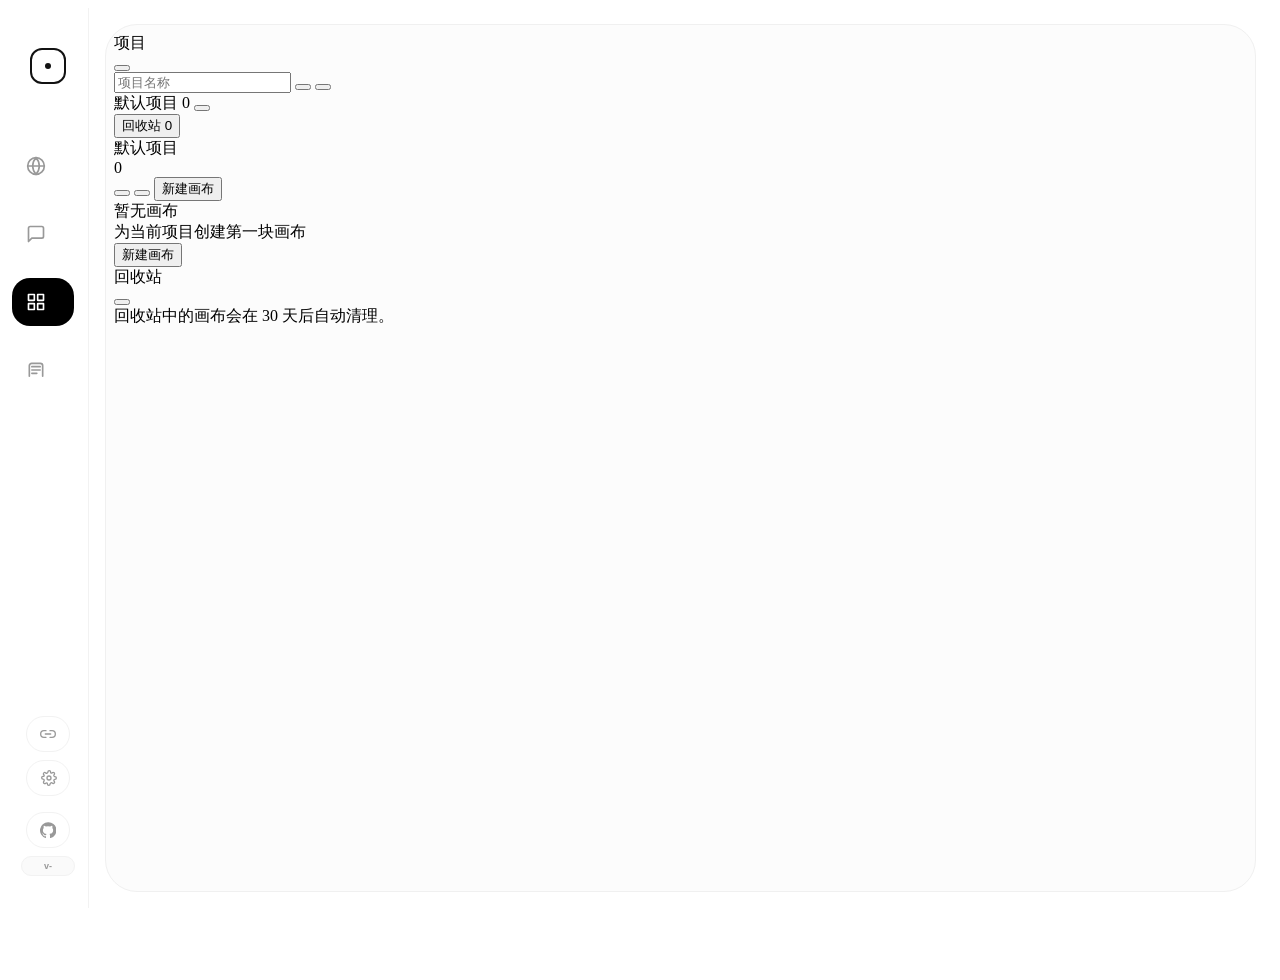
==== commit 40571f04: "fix: hide local Comfy pages and land on the canvas workspace Retire the four standalone local-tool H" ====
--- a/static/index.html
+++ b/static/index.html
@@ -1479,45 +1479,6 @@
             </button>
 
             <nav>
-                <button class="nav-fold-toggle" id="local-nav-toggle" type="button" onclick="toggleLocalNav()" aria-expanded="true" title="折叠本地功能">
-                    <svg class="nav-fold-icon" fill="none" stroke="currentColor" viewBox="0 0 24 24" stroke-width="2.2" stroke-linecap="round" stroke-linejoin="round" aria-hidden="true">
-                        <polyline points="6 9 12 15 18 9"></polyline>
-                    </svg>
-                    <span class="nav-text" data-i18n="nav.localTools">本地功能</span>
-                </button>
-
-                <div class="nav-fold-group" id="local-nav-group">
-                    <div class="nav-item active" onclick="switchUI(this, 'zimage')">
-                        <svg class="w-5 h-5 flex-shrink-0" fill="none" stroke="currentColor" viewBox="0 0 24 24">
-                            <path d="M4 16l4.586-4.586a2 2 0 012.828 0L16 16m-2-2l1.587-1.587a2 2 0 012.828 0L20 14m-6-6h.01M6 20h12a2 2 0 002-2V6a2 2 0 00-2-2H6a2 2 0 00-2 2v12a2 2 0 002 2z" stroke-width="2" stroke-linecap="round" stroke-linejoin="round"></path>
-                        </svg>
-                        <span class="nav-text" data-i18n="nav.textToImage">文生图</span>
-                    </div>
-                    <div class="nav-item" onclick="switchUI(this, 'enhance')">
-                        <svg class="w-5 h-5 flex-shrink-0" fill="none" stroke="currentColor" viewBox="0 0 24 24">
-                            <path d="M13 10V3L4 14h7v7l9-11h-7z" stroke-width="2" stroke-linecap="round" stroke-linejoin="round"></path>
-                        </svg>
-                        <span class="nav-text" data-i18n="nav.enhance">细节增强</span>
-                    </div>
-                    <div class="nav-item" onclick="switchUI(this, 'klein')">
-                        <svg class="w-5 h-5 flex-shrink-0" fill="none" stroke="currentColor" viewBox="0 0 24 24">
-                            <path d="M11 5H6a2 2 0 00-2 2v11a2 2 0 002 2h11a2 2 0 002-2v-5m-1.414-9.414a2 2 0 112.828 2.828L11.828 15H9v-2.828l8.586-8.586z" stroke-width="2" stroke-linecap="round" stroke-linejoin="round"></path>
-                        </svg>
-                        <span class="nav-text" data-i18n="nav.imageEdit">图片编辑</span>
-                    </div>
-                    <div class="nav-item" onclick="switchUI(this, 'angle')">
-                        <svg class="w-5 h-5 flex-shrink-0" fill="none" stroke="currentColor" viewBox="0 0 24 24" stroke-width="2" stroke-linecap="round" stroke-linejoin="round">
-                            <path d="M21 16V8a2 2 0 0 0-1-1.73l-7-4a2 2 0 0 0-2 0l-7 4A2 2 0 0 0 3 8v8a2 2 0 0 0 1 1.73l7 4a2 2 0 0 0 2 0l7-4A2 2 0 0 0 21 16z"></path>
-                            <polyline points="3.27 6.96 12 12.01 20.73 6.96"></polyline>
-                            <line x1="12" y1="22.08" x2="12" y2="12"></line>
-                        </svg>
-                        <span class="nav-text" data-i18n="nav.angle">角度控制</span>
-                    </div>
-                </div>
-
-                <!-- 分隔线 -->
-                <div style="width:32px;height:1px;background:var(--border);margin:8px auto;transition:background 0.3s;"></div>
-
                 <div class="nav-item" onclick="switchUI(this, 'online')">
                     <svg class="w-5 h-5 flex-shrink-0" fill="none" stroke="currentColor" viewBox="0 0 24 24" stroke-width="2" stroke-linecap="round" stroke-linejoin="round">
                         <path d="M12 2a10 10 0 1 0 0 20A10 10 0 0 0 12 2z"></path>
@@ -1531,7 +1492,7 @@
                     </svg>
                     <span class="nav-text" data-i18n="nav.gpt">GPT 对话</span>
                 </div>
-                <div class="nav-item" onclick="switchUI(this, 'canvas')">
+                <div class="nav-item active" onclick="switchUI(this, 'canvas')">
                     <svg class="w-5 h-5 flex-shrink-0" fill="none" stroke="currentColor" viewBox="0 0 24 24" stroke-width="2" stroke-linecap="round" stroke-linejoin="round">
                         <rect x="3" y="3" width="7" height="7"></rect>
                         <rect x="14" y="3" width="7" height="7"></rect>
@@ -1614,14 +1575,8 @@
                     </svg>
                     <span class="side-pill-text" data-i18n="common.project">项目主页</span>
                 </button>
-                <button id="update-now-btn" class="update-now-btn" onclick="runProjectUpdate()" type="button" title="一键更新">
-                    <svg fill="none" stroke="currentColor" viewBox="0 0 24 24" stroke-width="2.2" stroke-linecap="round" stroke-linejoin="round" aria-hidden="true">
-                        <path d="M21 12a9 9 0 1 1-2.64-6.36"></path>
-                        <path d="M21 3v6h-6"></path>
-                    </svg>
-                    <span id="update-now-text" class="update-now-text" data-i18n="update.oneClick">一键更新</span>
-                </button>
-                <div id="project-version-badge" class="project-version-badge" title="点击检测更新" role="button" tabindex="0" onclick="checkForUpdates(true)" onkeydown="if(event.key==='Enter'||event.key===' '){event.preventDefault();checkForUpdates(true);}">v-</div>
+                <!-- 在线自更新已关闭（后端 SELF_UPDATE_ENABLED 默认为 false），此处不再提供一键更新入口。 -->
+                <div id="project-version-badge" class="project-version-badge">v-</div>
             </div>
 
             <div class="author-box">
@@ -1656,11 +1611,13 @@
             </div>
         </aside>
         <script>
-            /* 在侧栏 DOM 解析完后立即把 active 类移到当前页对应的入口，避免首屏先在文生图上闪一下 */
+            /* 在侧栏 DOM 解析完后立即把 active 类移到当前页对应的入口，避免首屏先在画布上闪一下 */
             (function(){
                 try {
-                    var pageId = localStorage.getItem('studio_active_page');
-                    if(pageId && pageId !== 'zimage') {
+                    var retired = {zimage:1, enhance:1, klein:1, angle:1};
+                    var pageId = localStorage.getItem('studio_active_page') || 'canvas';
+                    if(retired[pageId]) pageId = 'canvas';
+                    if(pageId !== 'canvas') {
                         document.querySelectorAll('.nav-item.active, .side-pill.active').forEach(function(n){
                             n.classList.remove('active');
                         });
@@ -1672,16 +1629,12 @@
         </script>
 
         <main class="stage">
-            <iframe id="frame-zimage" data-src="/static/zimage.html?v=2026.07.28.1785115696" class="active" scrolling="yes"></iframe>
-            <iframe id="frame-enhance" data-src="/static/enhance.html?v=2026.07.28.1785210102" scrolling="yes"></iframe>
-            <iframe id="frame-klein" data-src="/static/klein.html?v=2026.07.28.1785115696" scrolling="yes"></iframe>
-            <iframe id="frame-angle" data-src="/static/angle.html?v=2026.07.28.1785210102" scrolling="yes"></iframe>
             <iframe id="frame-online" data-src="/static/online.html?v=2026.07.28.1785115696" scrolling="yes"></iframe>
             <iframe id="frame-gpt-chat" data-src="/static/gpt-chat.html?v=2026.07.28.1785210102" scrolling="yes"></iframe>
             <iframe id="frame-asset-manager" data-src="/static/asset-manager.html?v=2026.07.28.1785210102" scrolling="yes"></iframe>
             <iframe id="frame-api-settings" data-src="/static/api-settings.html?v=2026.07.28.1785210102" scrolling="yes"></iframe>
             <iframe id="frame-comfyui-settings" data-src="/static/comfyui-settings.html?v=2026.07.28.1785210102" scrolling="yes"></iframe>
-            <iframe id="frame-canvas" data-src="/static/canvas-list.html?v=2026.07.28.1785210102" scrolling="yes"></iframe>
+            <iframe id="frame-canvas" data-src="/static/canvas-list.html?v=2026.07.28.1785210102" class="active" scrolling="yes"></iframe>
 
         </main>
     </div>
@@ -1788,9 +1741,9 @@
         const LOCAL_NAV_COLLAPSED_KEY = 'studio_local_nav_collapsed';
         const SIDEBAR_SETTINGS_COLLAPSED_KEY = 'studio_sidebar_settings_collapsed';
         const SIDEBAR_PINNED_KEY = 'studio_sidebar_pinned';
-        const DEFAULT_PAGE_ID = 'zimage';
-        const PAGE_IDS = ['zimage','enhance','klein','angle','online','gpt-chat','canvas','asset-manager','api-settings','comfyui-settings'];
-        const LOCAL_PAGE_IDS = ['zimage','enhance','klein','angle'];
+        const DEFAULT_PAGE_ID = 'canvas';
+        const PAGE_IDS = ['online','gpt-chat','canvas','asset-manager','api-settings','comfyui-settings'];
+        const LOCAL_PAGE_IDS = [];
         const PROJECT_URL = 'https://github.com/hero8152/Infinite-Canvas';
         let appInfo = { version:'', repo_url:PROJECT_URL, version_url:'https://raw.githubusercontent.com/hero8152/Infinite-Canvas/main/VERSION' };
         let updateConnectivityResult = null;
@@ -2117,7 +2070,7 @@
                 sidebar.addEventListener('mouseenter', () => pauseScaleInFrames());
                 sidebar.addEventListener('mouseleave', () => pauseScaleInFrames());
             }
-            checkForUpdates();
+            loadLocalVersion();
         });
 
         // sync theme when iframe loads
@@ -2178,8 +2131,8 @@
                 badge.textContent = 'v-';
             }
             badge.title = window.StudioI18n?.lang?.() === 'en'
-                ? `Current version: ${full} · click to check for updates`
-                : `当前版本：${full} · 点击检测更新`;
+                ? `Current version: ${full}`
+                : `当前版本：${full}`;
         }
 
         function refreshUpdateButtonText() {
@@ -2758,6 +2711,15 @@
         }
         window.rollbackProjectUpdate = rollbackProjectUpdate;
 
+        // 在线自更新已关闭：首屏只读本地版本号填徽标，不做任何远端版本比对。
+        async function loadLocalVersion() {
+            try {
+                const info = await fetch('/api/app-info', { cache:'no-store' }).then(r => r.json()).catch(() => ({}));
+                appInfo = {...appInfo, ...info};
+                setProjectVersionBadge(String(appInfo.version || '').trim());
+            } catch(e) {}
+        }
+
         async function checkForUpdates(manual = false) {
             const isEn = window.StudioI18n?.lang?.() === 'en';
             const badge = document.getElementById('project-version-badge');
@@ -2769,33 +2731,18 @@
                 setProjectVersionBadge(current);
                 let best = null;
                 let reachable = false;
-                let serverChecked = false;
-                // 优先走后端检测：服务端用系统代理同时检测 GitHub 和 ModelScope，避免浏览器跨域/被墙
+                // 只走后端检测：自更新关闭时后端固定返回 update_available=false
                 try {
                     const r = await fetch('/api/check-update', { cache:'no-store' });
                     if(r.ok) {
                         const d = await r.json();
-                        serverChecked = true;
                         reachable = !!d.reachable;
                         if(d.current) { current = String(d.current).trim(); setProjectVersionBadge(current); }
                         if(d.latest?.version) best = {source:d.latest.source, version:d.latest.version, update_notes:d.latest.update_notes || d.update_notes || null};
                     }
                 } catch(e) {}
-                // 兜底：旧后端无 /api/check-update 时，浏览器直接拉取双源 VERSION
-                if(!serverChecked) {
-                    const sources = appInfo.sources || {};
-                    const candidates = [
-                        {source:'github', url:sources.github?.version_url || appInfo.version_url || ''},
-                        {source:'modelscope', url:sources.modelscope?.version_url || ''},
-                    ].filter(item => item.url);
-                    for(const item of candidates) {
-                        try {
-                            const remoteText = await fetch(`${item.url}${item.url.includes('?') ? '&' : '?'}t=${Date.now()}`, { cache:'no-store' }).then(r => r.ok ? r.text() : '');
-                            const remote = String(remoteText || '').trim().split(/\r?\n/)[0].trim();
-                            if(remote){ reachable = true; if(!best || compareVersions(remote, best.version) > 0) best = {source:item.source, version:remote}; }
-                        } catch(e) {}
-                    }
-                }
+                // 原来这里有一条兜底：后端检测不可用时由浏览器直连远端 VERSION。
+                // 自更新关闭后这条兜底会绕过后端开关继续外呼上游仓库，已移除。
                 const hasUpdate = !!(current && best?.version && compareVersions(best.version, current) > 0);
                 if(hasUpdate) {
                     if(best.source === 'modelscope') setUpdateSource('modelscope');
